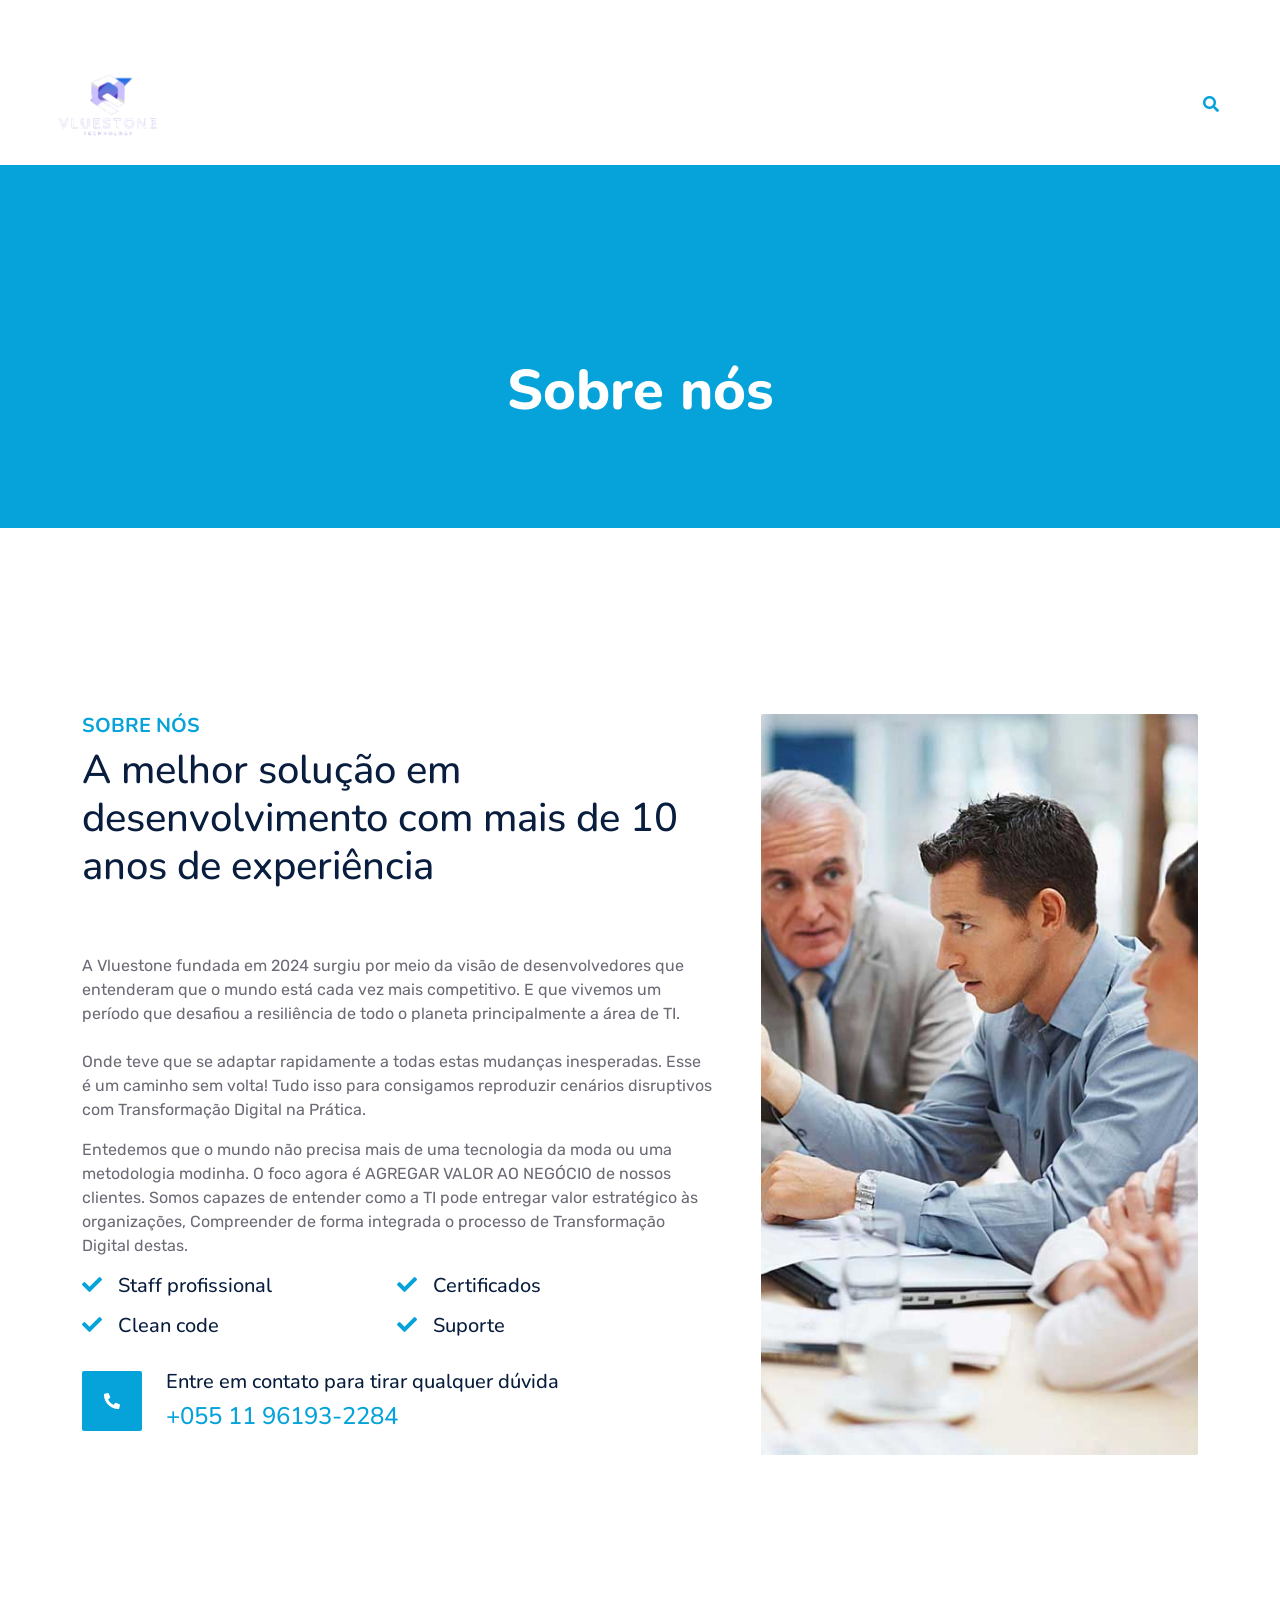
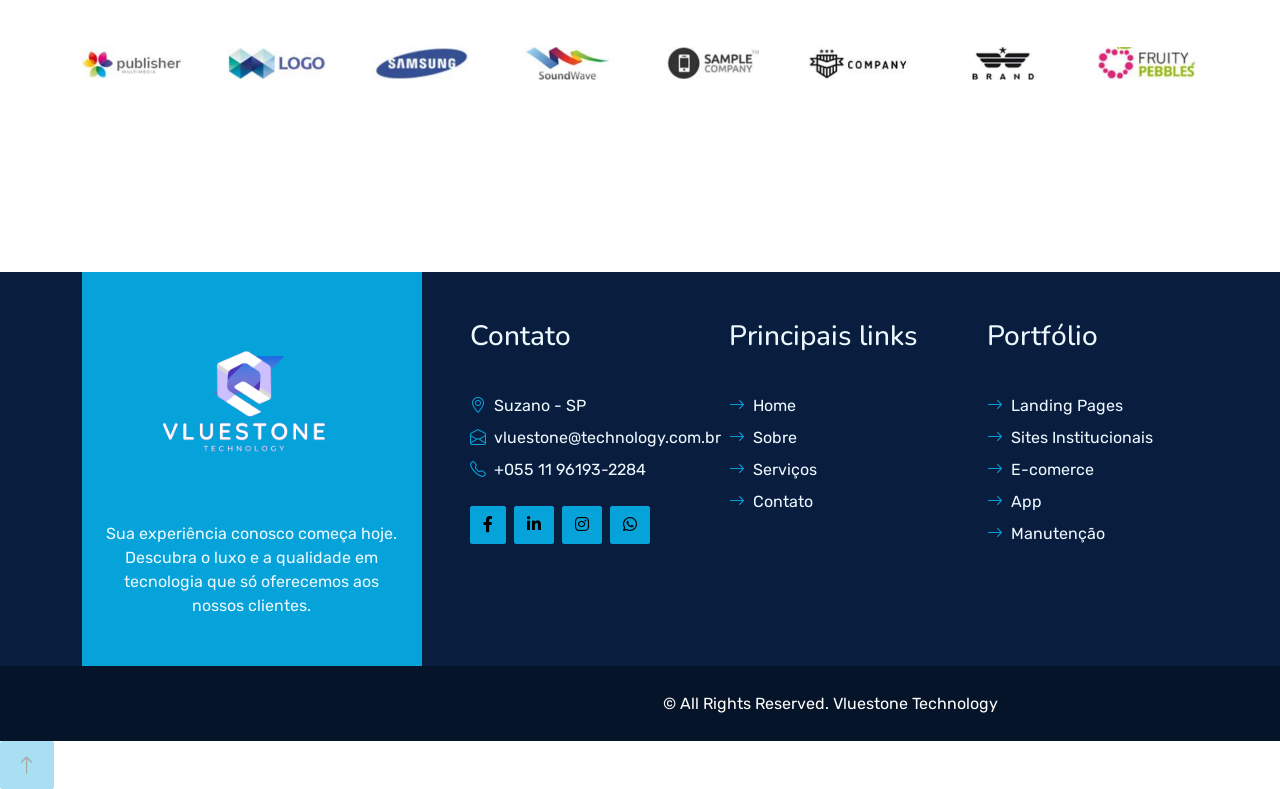
==== about.html @ 05e2fa53 "Adicionando wpp icon nas outras paginas e no header" ====
<!DOCTYPE html>
<html lang="pt-br">

<head>
    <!-- Pagina Sobre -->
    <meta charset="utf-8">
    <title>Vluestone</title>
    <meta content="width=device-width, initial-scale=1.0" name="viewport">
    

    <!-- Favicon -->
    <link href="img/Logo 3 Transparent.png" rel="icon">

    <!-- Google Web Fonts -->
    <link rel="preconnect" href="https://fonts.googleapis.com">
    <link rel="preconnect" href="https://fonts.gstatic.com" crossorigin>
    <link href="https://fonts.googleapis.com/css2?family=Nunito:wght@400;600;700;800&family=Rubik:wght@400;500;600;700&display=swap" rel="stylesheet">

    <!-- Icon Font Stylesheet -->
    <link href="https://cdnjs.cloudflare.com/ajax/libs/font-awesome/5.10.0/css/all.min.css" rel="stylesheet">
    <link href="https://cdn.jsdelivr.net/npm/bootstrap-icons@1.4.1/font/bootstrap-icons.css" rel="stylesheet">

    <!-- Libraries Stylesheet -->
    <link href="lib/owlcarousel/assets/owl.carousel.min.css" rel="stylesheet">
    <link href="lib/animate/animate.min.css" rel="stylesheet">

    <!-- Customized Bootstrap Stylesheet -->
    <link href="css/bootstrap.min.css" rel="stylesheet">

    <!-- Stylesheet -->
    <link href="css/style.css" rel="stylesheet">
</head>

<body>
    <!-- Spinner Start -->
    <div id="spinner" class="show bg-white position-fixed translate-middle w-100 vh-100 top-50 start-50 d-flex align-items-center justify-content-center">
        <div class="spinner"></div>
    </div>
    <!-- Spinner End -->


<!-- Topbar Start -->
  <div class="container-fluid bg-dark px-5 d-none d-lg-block">
    <div class="row gx-0">
        <div class="col-lg-8 text-center text-lg-start mb-2 mb-lg-0">
            <div class="d-inline-flex align-items-center" style="height: 45px;">
                <small class="me-3 text-light"><i class="fa fa-map-marker-alt me-2"></i> Suzano - SP</small>
                <small class="me-3 text-light"><i class="fa fa-phone-alt me-2"></i>+055 11 96193-2284</small>
                <small class="text-light"><i class="fa fa-envelope-open me-2"></i>vluestone@technology.com.br</small>
            </div>
        </div>
        <div class="col-lg-4 text-center text-lg-end">
            <div class="d-inline-flex align-items-center" style="height: 45px;">
                
                <a class="btn btn-sm btn-outline-light btn-sm-square rounded-circle me-2" href="https://www.facebook.com/profile.php?id=61569495358644&mibextid=ZbWKwL"><i class="fab fa-facebook-f fw-normal"></i></a>
                <a class="btn btn-sm btn-outline-light btn-sm-square rounded-circle me-2" href="https://www.linkedin.com/company/vluestone/"><i class="fab fa-linkedin-in fw-normal"></i></a>
                <a class="btn btn-sm btn-outline-light btn-sm-square rounded-circle me-2" href="https://www.instagram.com/vluestonetech/"><i class="fab fa-instagram fw-normal"></i></a>
                <a class="btn btn-sm btn-outline-light btn-sm-square rounded-circle me-2" href="https://wa.link/5dph3r"><i class="fab fa-whatsapp"></i></i></a>                 
                <a class="btn btn-sm btn-outline-light btn-sm-square rounded-circle" href="https://www.youtube.com/@VlueStone"><i class="fab fa-youtube fw-normal"></i></a>
            </div>
        </div>
    </div>
</div>
<!-- Topbar End -->


    <!-- Navbar Start -->
    <div class="container-fluid position-relative p-0">
        <nav class="navbar navbar-expand-lg navbar-dark px-5 py-3 py-lg-0">
            <a href="index.html" class="navbar-brand p-0">
                <img src="img/Logo 1 Transparent.png" width="120" alt="" />
            </a>
            <button class="navbar-toggler" type="button" data-bs-toggle="collapse" data-bs-target="#navbarCollapse">
                <span class="fa fa-bars"></span>
            </button>
            <div class="collapse navbar-collapse" id="navbarCollapse">
                <div class="navbar-nav ms-auto py-0">
                    <a href="index.html" class="nav-item nav-link active">Home</a>
                    <a href="about.html" class="nav-item nav-link">Sobre</a>
                    <a href="service.html" class="nav-item nav-link">Serviços</a>
                    <div class="nav-item dropdown">
                        <!--<a href="#" class="nav-link dropdown-toggle" data-bs-toggle="dropdown">Blog</a>
                        <div class="dropdown-menu m-0">
                            <a href="blog.html" class="dropdown-item">Blog</a>
                            <a href="detail.html" class="dropdown-item">Canais</a>
                        </div>-->
                    </div>
                    <div class="nav-item dropdown">
                        <a href="#" class="nav-link dropdown-toggle" data-bs-toggle="dropdown">Portfólios</a>
                        <div class="dropdown-menu m-0">
                            <a href="Landingpages.html" class="dropdown-item">Landing pages</a>
                            <a href="Sitesinstitucionais.html" class="dropdown-item">Sites institucionais</a>
                            <a href="Ecommerce.html" class="dropdown-item">E-commerce</a>
                            <a href="App.html" class="dropdown-item">App</a>
                            <a href="Manutencao.html" class="dropdown-item">Manutenção</a>
                        </div>
                    </div>
                    <a href="contact.html" class="nav-item nav-link">Contato</a>
                </div>
                <butaton type="button" class="btn text-primary ms-3" data-bs-toggle="modal" data-bs-target="#searchModal"><i class="fa fa-search"></i></butaton>
                
            </div>
        </nav>

        <div class="container-fluid bg-primary py-5 bg-header" style="margin-bottom: 90px;">
            <div class="row py-5">
                <div class="col-12 pt-lg-5 mt-lg-5 text-center">
                    <h1 class="display-4 text-white animated zoomIn">Sobre nós</h1>
                </div>
            </div>
        </div>
    </div>
    <!-- Navbar End -->


    <!-- Full Screen Search Start -->
    <div class="modal fade" id="searchModal" tabindex="-1">
        <div class="modal-dialog modal-fullscreen">
            <div class="modal-content" style="background: rgba(9, 30, 62, .7);">
                <div class="modal-header border-0">
                    <button type="button" class="btn bg-white btn-close" data-bs-dismiss="modal" aria-label="Close"></button>
                </div>
                <div class="modal-body d-flex align-items-center justify-content-center">
                    <div class="input-group" style="max-width: 600px;">
                        <input type="text" class="form-control bg-transparent border-primary p-3" placeholder="Type search keyword">
                        <button class="btn btn-primary px-4"><i class="bi bi-search"></i></button>
                    </div>
                </div>
            </div>
        </div>
    </div>
    <!-- Full Screen Search End -->


    <!-- About Start -->
    <div class="container-fluid py-5 wow fadeInUp" data-wow-delay="0.1s">
        <div class="container py-5">
            <div class="row g-5">
                <div class="col-lg-7">
                    <div class="section-title position-relative pb-3 mb-5">
                        <h5 class="fw-bold text-primary text-uppercase">Sobre Nós</h5>
                        <h1 class="mb-0">A melhor solução em desenvolvimento com mais de 10 anos de experiência</h1>
                    </div>
                    <p class="mb-4">A Vluestone fundada em 2024 surgiu por meio da visão de desenvolvedores que 
                        entenderam que o mundo está cada vez mais competitivo. E que vivemos um período que desafiou
                        a resiliência de todo o planeta principalmente a área de TI.</p> 
                        
                        <p>Onde teve que se adaptar rapidamente a todas estas mudanças inesperadas. Esse é um caminho sem volta!
                        Tudo isso para  consigamos reproduzir cenários disruptivos com Transformação Digital 
                        na Prática. </p>
                        
                        <p> Entedemos que o mundo não precisa mais de uma tecnologia da moda ou uma metodologia modinha.
                        O foco agora é AGREGAR VALOR AO NEGÓCIO de nossos clientes. Somos capazes de entender como
                        a TI pode entregar valor estratégico às organizações, Compreender de forma integrada o 
                        processo de Transformação Digital destas. </p>
                    <div class="row g-0 mb-3">
                        <div class="col-sm-6 wow zoomIn" data-wow-delay="0.2s">
                            <h5 class="mb-3"><i class="fa fa-check text-primary me-3"></i>Staff profissional</h5>
                            <h5 class="mb-3"><i class="fa fa-check text-primary me-3"></i>Clean code</h5>
                        </div>
                        <div class="col-sm-6 wow zoomIn" data-wow-delay="0.4s">
                            <h5 class="mb-3"><i class="fa fa-check text-primary me-3"></i>Certificados</h5>
                            <h5 class="mb-3"><i class="fa fa-check text-primary me-3"></i>Suporte</h5>
                        </div>
                    </div>
                    <div class="d-flex align-items-center mb-4 wow fadeIn" data-wow-delay="0.6s">
                        <div class="bg-primary d-flex align-items-center justify-content-center rounded" style="width: 60px; height: 60px;">
                            <i class="fa fa-phone-alt text-white"></i>
                        </div>
                        <div class="ps-4">
                            <h5 class="mb-2">Entre em contato para tirar qualquer dúvida</h5>
                            <h4 class="text-primary mb-0">+055 11 96193-2284</h4>
                        </div>
                    </div>

                    </div>
                <div class="col-lg-5" style="min-height: 500px;">
                    <div class="position-relative h-100">
                        <img class="position-absolute w-100 h-100 rounded wow zoomIn" data-wow-delay="0.9s" src="img/about.jpg" style="object-fit: cover;">
                    </div>
                </div>
            </div>
        </div>
    </div>
    <!-- About End -->


    <!-- Team 
    <div class="container-fluid py-5 wow fadeInUp" data-wow-delay="0.1s">
        <div class="container py-5">
            <div class="section-title text-center position-relative pb-3 mb-5 mx-auto" style="max-width: 600px;">
                <h5 class="fw-bold text-primary text-uppercase">Lideres</h5>
                <h1 class="mb-0">Profissionais prontos para ajudar seu negócio</h1>
            </div>
            <div class="row g-5">
                <div class="col-lg-4 wow slideInUp" data-wow-delay="0.3s">
                    <div class="team-item bg-light rounded overflow-hidden">
                        <div class="team-img position-relative overflow-hidden">
                            <img class="img-fluid w-100" src="img/team-1.jpg" alt="">
                            <div class="team-social">
                                <a class="btn btn-lg btn-primary btn-lg-square rounded" href=""><i class="fab fa-twitter fw-normal"></i></a>
                                <a class="btn btn-lg btn-primary btn-lg-square rounded" href=""><i class="fab fa-facebook-f fw-normal"></i></a>
                                <a class="btn btn-lg btn-primary btn-lg-square rounded" href=""><i class="fab fa-instagram fw-normal"></i></a>
                                <a class="btn btn-lg btn-primary btn-lg-square rounded" href=""><i class="fab fa-linkedin-in fw-normal"></i></a>
                            </div>
                        </div>
                        <div class="text-center py-4">
                            <h4 class="text-primary">Rafeal Gomes</h4>
                            <p class="text-uppercase m-0">Diretor de Desenvolvimento</p>
                        </div>
                    </div>
                </div>
                <div class="col-lg-4 wow slideInUp" data-wow-delay="0.6s">
                    <div class="team-item bg-light rounded overflow-hidden">
                        <div class="team-img position-relative overflow-hidden">
                            <img class="img-fluid w-100" src="img/Pf_Erik.jpg" alt="">
                            <div class="team-social">
                                <a class="btn btn-lg btn-primary btn-lg-square rounded" href=""><i class="fab fa-twitter fw-normal"></i></a>
                                <a class="btn btn-lg btn-primary btn-lg-square rounded" href=""><i class="fab fa-facebook-f fw-normal"></i></a>
                                <a class="btn btn-lg btn-primary btn-lg-square rounded" href=""><i class="fab fa-instagram fw-normal"></i></a>
                                <a class="btn btn-lg btn-primary btn-lg-square rounded" href="https://www.linkedin.com/in/erik-silva-7328421b1/"><i class="fab fa-linkedin-in fw-normal"></i></a>
                            </div>
                        </div>
                        <div class="text-center py-4">
                            <h4 class="text-primary">Erik Silva</h4>
                            <p class="text-uppercase m-0">CEO - Diretor Executivo </p>
                        </div>
                    </div>
                </div>
                <div class="col-lg-4 wow slideInUp" data-wow-delay="0.9s">
                    <div class="team-item bg-light rounded overflow-hidden">
                        <div class="team-img position-relative overflow-hidden">
                            <img class="img-fluid w-100" src="img/team-3.jpg" alt="">
                            <div class="team-social">
                                <a class="btn btn-lg btn-primary btn-lg-square rounded" href=""><i class="fab fa-twitter fw-normal"></i></a>
                                <a class="btn btn-lg btn-primary btn-lg-square rounded" href=""><i class="fab fa-facebook-f fw-normal"></i></a>
                                <a class="btn btn-lg btn-primary btn-lg-square rounded" href=""><i class="fab fa-instagram fw-normal"></i></a>
                                <a class="btn btn-lg btn-primary btn-lg-square rounded" href=""><i class="fab fa-linkedin-in fw-normal"></i></a>
                            </div>
                        </div>
                        <div class="text-center py-4">
                            <h4 class="text-primary">Everton Alves</h4>
                            <p class="text-uppercase m-0">Diretor Comercial</p>
                        </div>
                    </div>
                </div>
            </div>
        </div>
    </div>
     End -->


    <!-- Vendor Start -->
    <div class="container-fluid py-5 wow fadeInUp" data-wow-delay="0.1s">
        <div class="container py-5 mb-5">
            <div class="bg-white">
                <div class="owl-carousel vendor-carousel">
                    <img src="img/vendor-1.jpg" alt="">
                    <img src="img/vendor-2.jpg" alt="">
                    <img src="img/vendor-3.jpg" alt="">
                    <img src="img/vendor-4.jpg" alt="">
                    <img src="img/vendor-5.jpg" alt="">
                    <img src="img/vendor-6.jpg" alt="">
                    <img src="img/vendor-7.jpg" alt="">
                    <img src="img/vendor-8.jpg" alt="">
                    <img src="img/vendor-9.jpg" alt="">
                </div>
            </div>
        </div>
    </div>
    <!-- Vendor End -->
    
<!-- Footer Start -->
<div class="container-fluid bg-dark text-light mt-5 wow fadeInUp" data-wow-delay="0.1s">
    <div class="container">
        <div class="row gx-5">
            <div class="col-lg-4 col-md-6 footer-about">
                <div class="d-flex flex-column align-items-center justify-content-center text-center h-100 bg-primary p-4">
                    <a href="index.html" class="navbar-brand">
                        <img src="img/Logo 1 Transparent.png" width="200" alt="" />
                    </a>
                    <p class="mt-3 mb-4"> 
                        Sua experiência conosco começa hoje. Descubra o luxo e a qualidade em tecnologia que só 
                        oferecemos aos nossos clientes. 
                    </p>
                    <form action="">
                        <div class="input-group">
                            <!--<input type="text" class="form-control border-white p-3" placeholder="Your Email">
                            <button class="btn btn-dark">Sign Up</button> -->
                        </div>
                    </form>
                </div>
            </div>
            <div class="col-lg-8 col-md-6">
                <div class="row gx-5">
                    <div class="col-lg-4 col-md-12 pt-5 mb-5">
                        <div class="section-title section-title-sm position-relative pb-3 mb-4">
                            <h3 class="text-light mb-0">Contato</h3>
                        </div>
                        <div class="d-flex mb-2">
                            <i class="bi bi-geo-alt text-primary me-2"></i>
                            <p class="mb-0">Suzano - SP</p>
                        </div>
                        <div class="d-flex mb-2">
                            <i class="bi bi-envelope-open text-primary me-2"></i>
                            <p class="mb-0">vluestone@technology.com.br</p>
                        </div>
                        <div class="d-flex mb-2">
                            <i class="bi bi-telephone text-primary me-2"></i>
                            <p class="mb-0">+055 11 96193-2284</p>
                        </div>
                        <div class="d-flex mt-4">

                            <a class="btn btn-primary btn-square me-2" href="https://www.facebook.com/profile.php?id=61569495358644&mibextid=ZbWKwL"><i class="fab fa-facebook-f fw-normal"></i></a>
                            <a class="btn btn-primary btn-square me-2" href="https://www.linkedin.com/company/vluestone/"><i class="fab fa-linkedin-in fw-normal"></i></a>
                            <a class="btn btn-primary btn-square me-2" href="https://www.instagram.com/vluestonetech/"><i class="fab fa-instagram fw-normal"></i></a>
                            <a class="btn btn-primary btn-square" href="https://wa.link/5dph3r"><i class="fab fa-whatsapp"></i></i></a> 
                            </div>
                    </div>
                    <div class="col-lg-4 col-md-12 pt-0 pt-lg-5 mb-5">
                        <div class="section-title section-title-sm position-relative pb-3 mb-4">
                            <h3 class="text-light mb-0">Principais links</h3>
                        </div>
                        <div class="link-animated d-flex flex-column justify-content-start">
                            <a class="text-light mb-2" href="index.html"><i class="bi bi-arrow-right text-primary me-2"></i>Home</a>
                            <a class="text-light mb-2" href="about.html"><i class="bi bi-arrow-right text-primary me-2"></i>Sobre</a>
                            <a class="text-light mb-2" href="service.html"><i class="bi bi-arrow-right text-primary me-2"></i>Serviços</a>
                            <a class="text-light" href="contact.html"><i class="bi bi-arrow-right text-primary me-2"></i>Contato</a>
                        </div>
                    </div>
                    <div class="col-lg-4 col-md-12 pt-0 pt-lg-5 mb-5">
                        <div class="section-title section-title-sm position-relative pb-3 mb-4">
                            <h3 class="text-light mb-0">Portfólio</h3>
                        </div>
                        <div class="link-animated d-flex flex-column justify-content-start">
                            <a class="text-light mb-2" href="Landingpages.html"><i class="bi bi-arrow-right text-primary me-2"></i>Landing Pages</a>
                            <a class="text-light mb-2" href="Sitesinstitucionais.html"><i class="bi bi-arrow-right text-primary me-2"></i>Sites Institucionais</a>
                            <a class="text-light mb-2" href="Ecommerce.html"><i class="bi bi-arrow-right text-primary me-2"></i>E-comerce</a>
                            <a class="text-light mb-2" href="App.html"><i class="bi bi-arrow-right text-primary me-2"></i>App</a>
                            <a class="text-light mb-2" href="Manutencao.html"><i class="bi bi-arrow-right text-primary me-2"></i>Manutenção</a>
                        </div>
                    </div>
                </div>
            </div>
        </div>
    </div>
</div>
<div class="container-fluid text-white" style="background: #061429;">
    <div class="container text-center">
        <div class="row justify-content-end">
            <div class="col-lg-8 col-md-6">
                <div class="d-flex align-items-center justify-content-center" style="height: 75px;">
                    <p class="mb-0">&copy; <a class="text-white border-bottom" href="#"></a>All Rights 
                        Reserved. 
                    
                    Vluestone Technology <a class="text-white border-bottom" href="https://htmlcodex.com">
                    </a></p>
                </div>
            </div>
        </div>
    </div>
</div>
<!-- Footer End -->



    <!-- Back to Top -->
    <a href="#" class="btn btn-lg btn-primary btn-lg-square rounded back-to-top"><i class="bi bi-arrow-up"></i></a>


    <!-- JavaScript Libraries -->
    <script src="https://code.jquery.com/jquery-3.4.1.min.js"></script>
    <script src="https://cdn.jsdelivr.net/npm/bootstrap@5.0.0/dist/js/bootstrap.bundle.min.js"></script>
    <script src="lib/wow/wow.min.js"></script>
    <script src="lib/easing/easing.min.js"></script>
    <script src="lib/waypoints/waypoints.min.js"></script>
    <script src="lib/counterup/counterup.min.js"></script>
    <script src="lib/owlcarousel/owl.carousel.min.js"></script>

    <!-- Javascript -->
    <script src="js/main.js"></script>
</body>

</html>
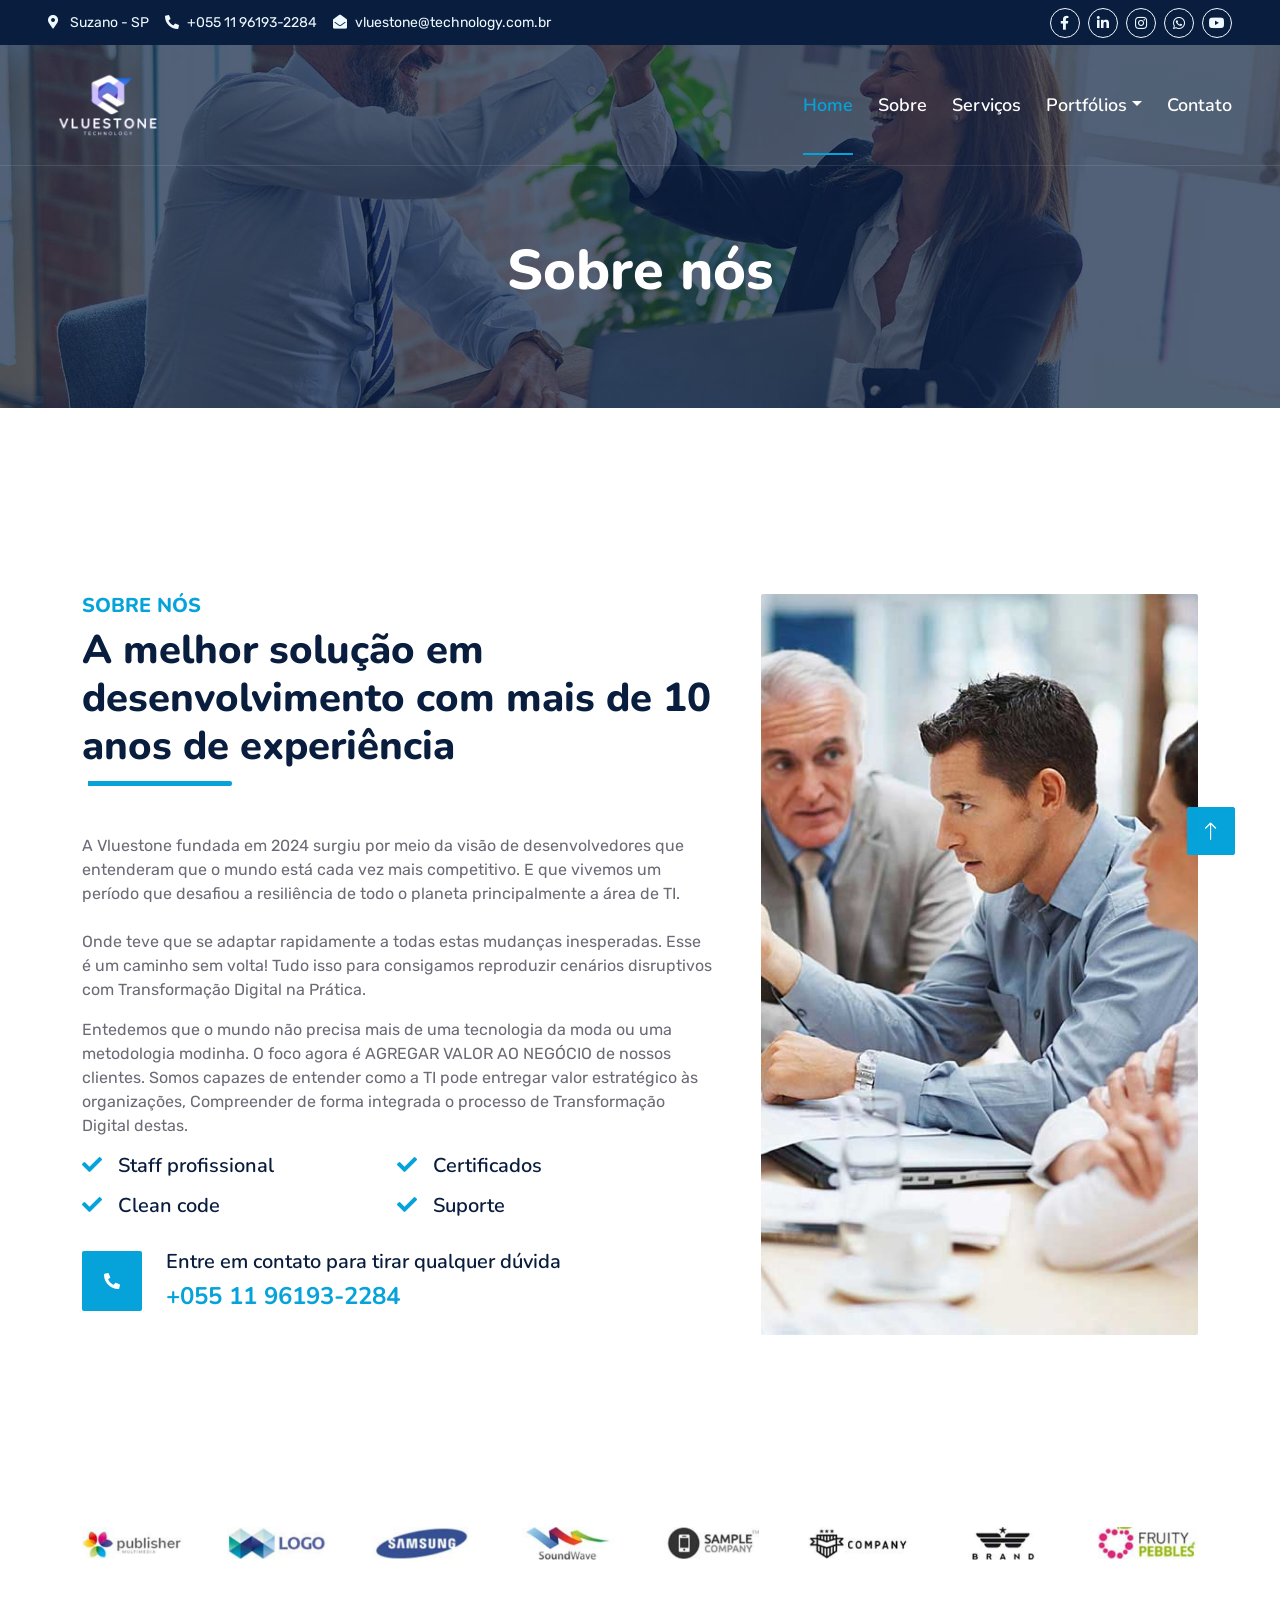
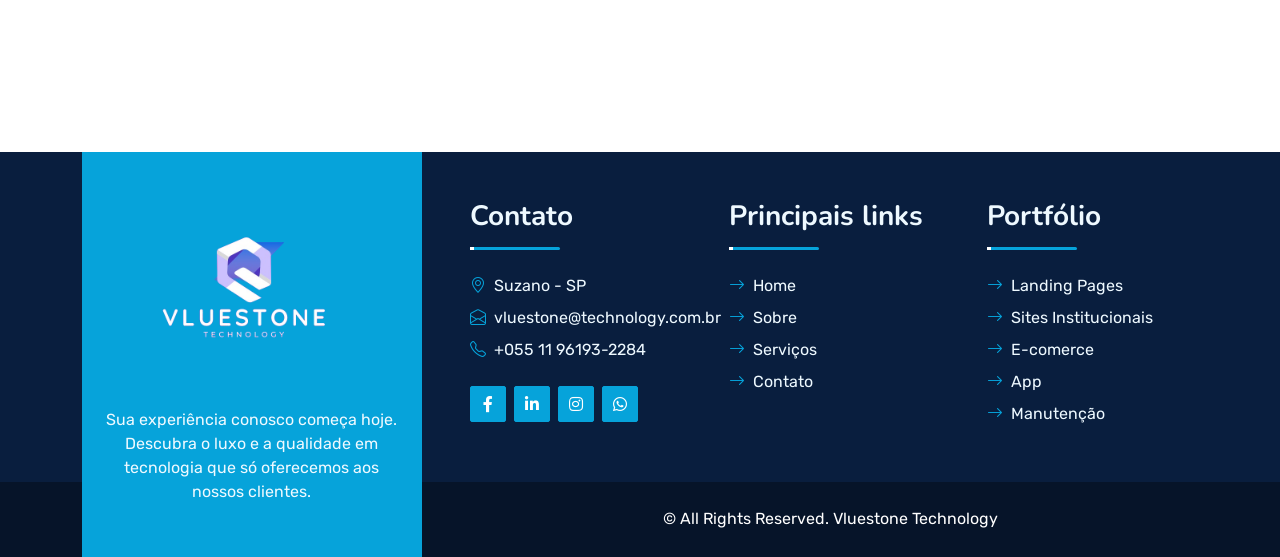
==== commit 9eef4e38: "Finish edit pages" ====
--- a/about.html
+++ b/about.html
@@ -97,7 +97,7 @@
                     </div>
                     <a href="contact.html" class="nav-item nav-link">Contato</a>
                 </div>
-                <butaton type="button" class="btn text-primary ms-3" data-bs-toggle="modal" data-bs-target="#searchModal"><i class="fa fa-search"></i></butaton>
+                
                 
             </div>
         </nav>
--- a/css/style.css
+++ b/css/style.css
@@ -0,0 +1,522 @@
+/********** Template CSS **********/
+:root {
+    --primary: #06A3DA;
+    --secondary: #34AD54;
+    --light: #EEF9FF;
+    --dark: #091E3E;
+}
+
+
+/*** Spinner ***/
+.spinner {
+    width: 40px;
+    height: 40px;
+    background: var(--primary);
+    margin: 100px auto;
+    -webkit-animation: sk-rotateplane 1.2s infinite ease-in-out;
+    animation: sk-rotateplane 1.2s infinite ease-in-out;
+}
+
+@-webkit-keyframes sk-rotateplane {
+    0% {
+        -webkit-transform: perspective(120px)
+    }
+    50% {
+        -webkit-transform: perspective(120px) rotateY(180deg)
+    }
+    100% {
+        -webkit-transform: perspective(120px) rotateY(180deg) rotateX(180deg)
+    }
+}
+
+@keyframes sk-rotateplane {
+    0% {
+        transform: perspective(120px) rotateX(0deg) rotateY(0deg);
+        -webkit-transform: perspective(120px) rotateX(0deg) rotateY(0deg)
+    }
+    50% {
+        transform: perspective(120px) rotateX(-180.1deg) rotateY(0deg);
+        -webkit-transform: perspective(120px) rotateX(-180.1deg) rotateY(0deg)
+    }
+    100% {
+        transform: perspective(120px) rotateX(-180deg) rotateY(-179.9deg);
+        -webkit-transform: perspective(120px) rotateX(-180deg) rotateY(-179.9deg);
+    }
+}
+
+#spinner {
+    opacity: 0;
+    visibility: hidden;
+    transition: opacity .5s ease-out, visibility 0s linear .5s;
+    z-index: 99999;
+}
+
+#spinner.show {
+    transition: opacity .5s ease-out, visibility 0s linear 0s;
+    visibility: visible;
+    opacity: 1;
+}
+
+
+/*** Heading ***/
+h1,
+h2,
+.fw-bold {
+    font-weight: 800 !important;
+}
+
+h3,
+h4,
+.fw-semi-bold {
+    font-weight: 700 !important;
+}
+
+h5,
+h6,
+.fw-medium {
+    font-weight: 600 !important;
+}
+
+
+/*** Button ***/
+.btn {
+    font-family: 'Nunito', sans-serif;
+    font-weight: 600;
+    transition: .5s;
+}
+
+.btn-primary,
+.btn-secondary {
+    color: #FFFFFF;
+    box-shadow: inset 0 0 0 50px transparent;
+}
+
+.btn-primary:hover {
+    box-shadow: inset 0 0 0 0 var(--primary);
+}
+
+.btn-secondary:hover {
+    box-shadow: inset 0 0 0 0 var(--secondary);
+}
+
+.btn-square {
+    width: 36px;
+    height: 36px;
+}
+
+.btn-sm-square {
+    width: 30px;
+    height: 30px;
+}
+
+.btn-lg-square {
+    width: 48px;
+    height: 48px;
+}
+
+.btn-square,
+.btn-sm-square,
+.btn-lg-square {
+    padding-left: 0;
+    padding-right: 0;
+    text-align: center;
+}
+
+
+/*** Navbar ***/
+.navbar-dark .navbar-nav .nav-link {
+    font-family: 'Nunito', sans-serif;
+    position: relative;
+    margin-left: 25px;
+    padding: 35px 0;
+    color: #FFFFFF;
+    font-size: 18px;
+    font-weight: 600;
+    outline: none;
+    transition: .5s;
+}
+
+.sticky-top.navbar-dark .navbar-nav .nav-link {
+    padding: 20px 0;
+    color: var(--dark);
+}
+
+.navbar-dark .navbar-nav .nav-link:hover,
+.navbar-dark .navbar-nav .nav-link.active {
+    color: var(--primary);
+}
+
+.navbar-dark .navbar-brand h1 {
+    color: #FFFFFF;
+}
+
+.navbar-dark .navbar-toggler {
+    color: var(--primary) !important;
+    border-color: var(--primary) !important;
+}
+
+@media (max-width: 991.98px) {
+    .sticky-top.navbar-dark {
+        position: relative;
+        background: #FFFFFF;
+    }
+
+    .navbar-dark .navbar-nav .nav-link,
+    .navbar-dark .navbar-nav .nav-link.show,
+    .sticky-top.navbar-dark .navbar-nav .nav-link {
+        padding: 10px 0;
+        color: var(--dark);
+    }
+
+    .navbar-dark .navbar-brand h1 {
+        color: var(--primary);
+    }
+}
+
+@media (min-width: 992px) {
+    .navbar-dark {
+        position: absolute;
+        width: 100%;
+        top: 0;
+        left: 0;
+        border-bottom: 1px solid rgba(256, 256, 256, .1);
+        z-index: 999;
+    }
+    
+    .sticky-top.navbar-dark {
+        position: fixed;
+        background: #FFFFFF;
+    }
+
+    .navbar-dark .navbar-nav .nav-link::before {
+        position: absolute;
+        content: "";
+        width: 0;
+        height: 2px;
+        bottom: -1px;
+        left: 50%;
+        background: var(--primary);
+        transition: .5s;
+    }
+
+    .navbar-dark .navbar-nav .nav-link:hover::before,
+    .navbar-dark .navbar-nav .nav-link.active::before {
+        width: 100%;
+        left: 0;
+    }
+
+    .navbar-dark .navbar-nav .nav-link.nav-contact::before {
+        display: none;
+    }
+
+    .sticky-top.navbar-dark .navbar-brand h1 {
+        color: var(--primary);
+    }
+}
+
+
+/*** Carousel ***/
+.carousel-caption {
+    top: 0;
+    left: 0;
+    right: 0;
+    bottom: 0;
+    background: rgba(9, 30, 62, .7);
+    z-index: 1;
+}
+
+@media (max-width: 576px) {
+    .carousel-caption h5 {
+        font-size: 14px;
+        font-weight: 500 !important;
+    }
+
+    .carousel-caption h1 {
+        font-size: 30px;
+        font-weight: 600 !important;
+    }
+}
+
+.carousel-control-prev,
+.carousel-control-next {
+    width: 10%;
+}
+
+.carousel-control-prev-icon,
+.carousel-control-next-icon {
+    width: 3rem;
+    height: 3rem;
+}
+
+
+/*** Section Title ***/
+.section-title::before {
+    position: absolute;
+    content: "";
+    width: 150px;
+    height: 5px;
+    left: 0;
+    bottom: 0;
+    background: var(--primary);
+    border-radius: 2px;
+}
+
+.section-title.text-center::before {
+    left: 50%;
+    margin-left: -75px;
+}
+
+.section-title.section-title-sm::before {
+    width: 90px;
+    height: 3px;
+}
+
+.section-title::after {
+    position: absolute;
+    content: "";
+    width: 6px;
+    height: 5px;
+    bottom: 0px;
+    background: #FFFFFF;
+    -webkit-animation: section-title-run 5s infinite linear;
+    animation: section-title-run 5s infinite linear;
+}
+
+.section-title.section-title-sm::after {
+    width: 4px;
+    height: 3px;
+}
+
+.section-title.text-center::after {
+    -webkit-animation: section-title-run-center 5s infinite linear;
+    animation: section-title-run-center 5s infinite linear;
+}
+
+.section-title.section-title-sm::after {
+    -webkit-animation: section-title-run-sm 5s infinite linear;
+    animation: section-title-run-sm 5s infinite linear;
+}
+
+@-webkit-keyframes section-title-run {
+    0% {left: 0; } 50% { left : 145px; } 100% { left: 0; }
+}
+
+@-webkit-keyframes section-title-run-center {
+    0% { left: 50%; margin-left: -75px; } 50% { left : 50%; margin-left: 45px; } 100% { left: 50%; margin-left: -75px; }
+}
+
+@-webkit-keyframes section-title-run-sm {
+    0% {left: 0; } 50% { left : 85px; } 100% { left: 0; }
+}
+
+
+/*** Service ***/
+.service-item {
+    position: relative;
+    height: 300px;
+    padding: 0 30px;
+    transition: .5s;
+}
+
+.service-item .service-icon {
+    margin-bottom: 30px;
+    width: 60px;
+    height: 60px;
+    display: flex;
+    align-items: center;
+    justify-content: center;
+    background: var(--primary);
+    border-radius: 2px;
+    transform: rotate(-45deg);
+}
+
+.service-item .service-icon i {
+    transform: rotate(45deg);
+}
+
+.service-item a.btn {
+    position: absolute;
+    width: 60px;
+    bottom: -48px;
+    left: 50%;
+    margin-left: -30px;
+    opacity: 0;
+}
+
+.service-item:hover a.btn {
+    bottom: -24px;
+    opacity: 1;
+}
+
+
+/*** Testimonial ***/
+.testimonial-carousel .owl-dots {
+    margin-top: 15px;
+    display: flex;
+    align-items: flex-end;
+    justify-content: center;
+}
+
+.testimonial-carousel .owl-dot {
+    position: relative;
+    display: inline-block;
+    margin: 0 5px;
+    width: 15px;
+    height: 15px;
+    background: #DDDDDD;
+    border-radius: 2px;
+    transition: .5s;
+}
+
+.testimonial-carousel .owl-dot.active {
+    width: 30px;
+    background: var(--primary);
+}
+
+.testimonial-carousel .owl-item.center {
+    position: relative;
+    z-index: 1;
+}
+
+.testimonial-carousel .owl-item .testimonial-item {
+    transition: .5s;
+}
+
+.testimonial-carousel .owl-item.center .testimonial-item {
+    background: #FFFFFF !important;
+    box-shadow: 0 0 30px #DDDDDD;
+}
+
+
+/*** Team ***/
+.team-item {
+    transition: .5s;
+}
+
+.team-social {
+    position: absolute;
+    width: 100%;
+    height: 100%;
+    top: 0;
+    left: 0;
+    display: flex;
+    align-items: center;
+    justify-content: center;
+    transition: .5s;
+}
+
+.team-social a.btn {
+    position: relative;
+    margin: 0 3px;
+    margin-top: 100px;
+    opacity: 0;
+}
+
+.team-item:hover {
+    box-shadow: 0 0 30px #DDDDDD;
+}
+
+.team-item:hover .team-social {
+    background: rgba(9, 30, 62, .7);
+}
+
+.team-item:hover .team-social a.btn:first-child {
+    opacity: 1;
+    margin-top: 0;
+    transition: .3s 0s;
+}
+
+.team-item:hover .team-social a.btn:nth-child(2) {
+    opacity: 1;
+    margin-top: 0;
+    transition: .3s .05s;
+}
+
+.team-item:hover .team-social a.btn:nth-child(3) {
+    opacity: 1;
+    margin-top: 0;
+    transition: .3s .1s;
+}
+
+.team-item:hover .team-social a.btn:nth-child(4) {
+    opacity: 1;
+    margin-top: 0;
+    transition: .3s .15s;
+}
+
+.team-item .team-img img,
+.blog-item .blog-img img  {
+    transition: .5s;
+}
+
+.team-item:hover .team-img img,
+.blog-item:hover .blog-img img {
+    transform: scale(1.15);
+}
+
+
+/*** Miscellaneous ***/
+@media (min-width: 991.98px) {
+    .facts {
+        position: relative;
+        margin-top: -75px;
+        z-index: 1;
+    }
+}
+
+.back-to-top {
+    position: fixed;
+    display: none;
+    right: 45px;
+    bottom: 45px;
+    z-index: 99;
+}
+
+.bg-header {
+    background: linear-gradient(rgba(9, 30, 62, .7), rgba(9, 30, 62, .7)), url(../img/carousel-1.jpg) center center no-repeat;
+    background-size: cover;
+}
+
+.link-animated a {
+    transition: .5s;
+}
+
+.link-animated a:hover {
+    padding-left: 10px;
+}
+
+@media (min-width: 767.98px) {
+    .footer-about {
+        margin-bottom: -75px;
+    }
+}
+
+/** whatsapp **/
+
+.icon{
+    position: fixed;
+    bottom: 100px;
+    right: 30px;
+    font-size: 30px;
+    background-color: #01e675;
+    color: #fff;
+    border-radius: 50%;
+    padding: 5px;
+    width: 50px;
+    height: 50px;
+    text-align: center;
+    text-decoration: none;
+    z-index: 100;
+    box-shadow: 2px 2px 2px #c0bdbd ;
+}
+
+.icon:hover{
+    background-color: #fff;
+    color: #029e3b;
+    font-weight: 900;
+    box-shadow: 2px 2px 20px #5fe690;
+}
+
+
+
+/** whatsapp **/
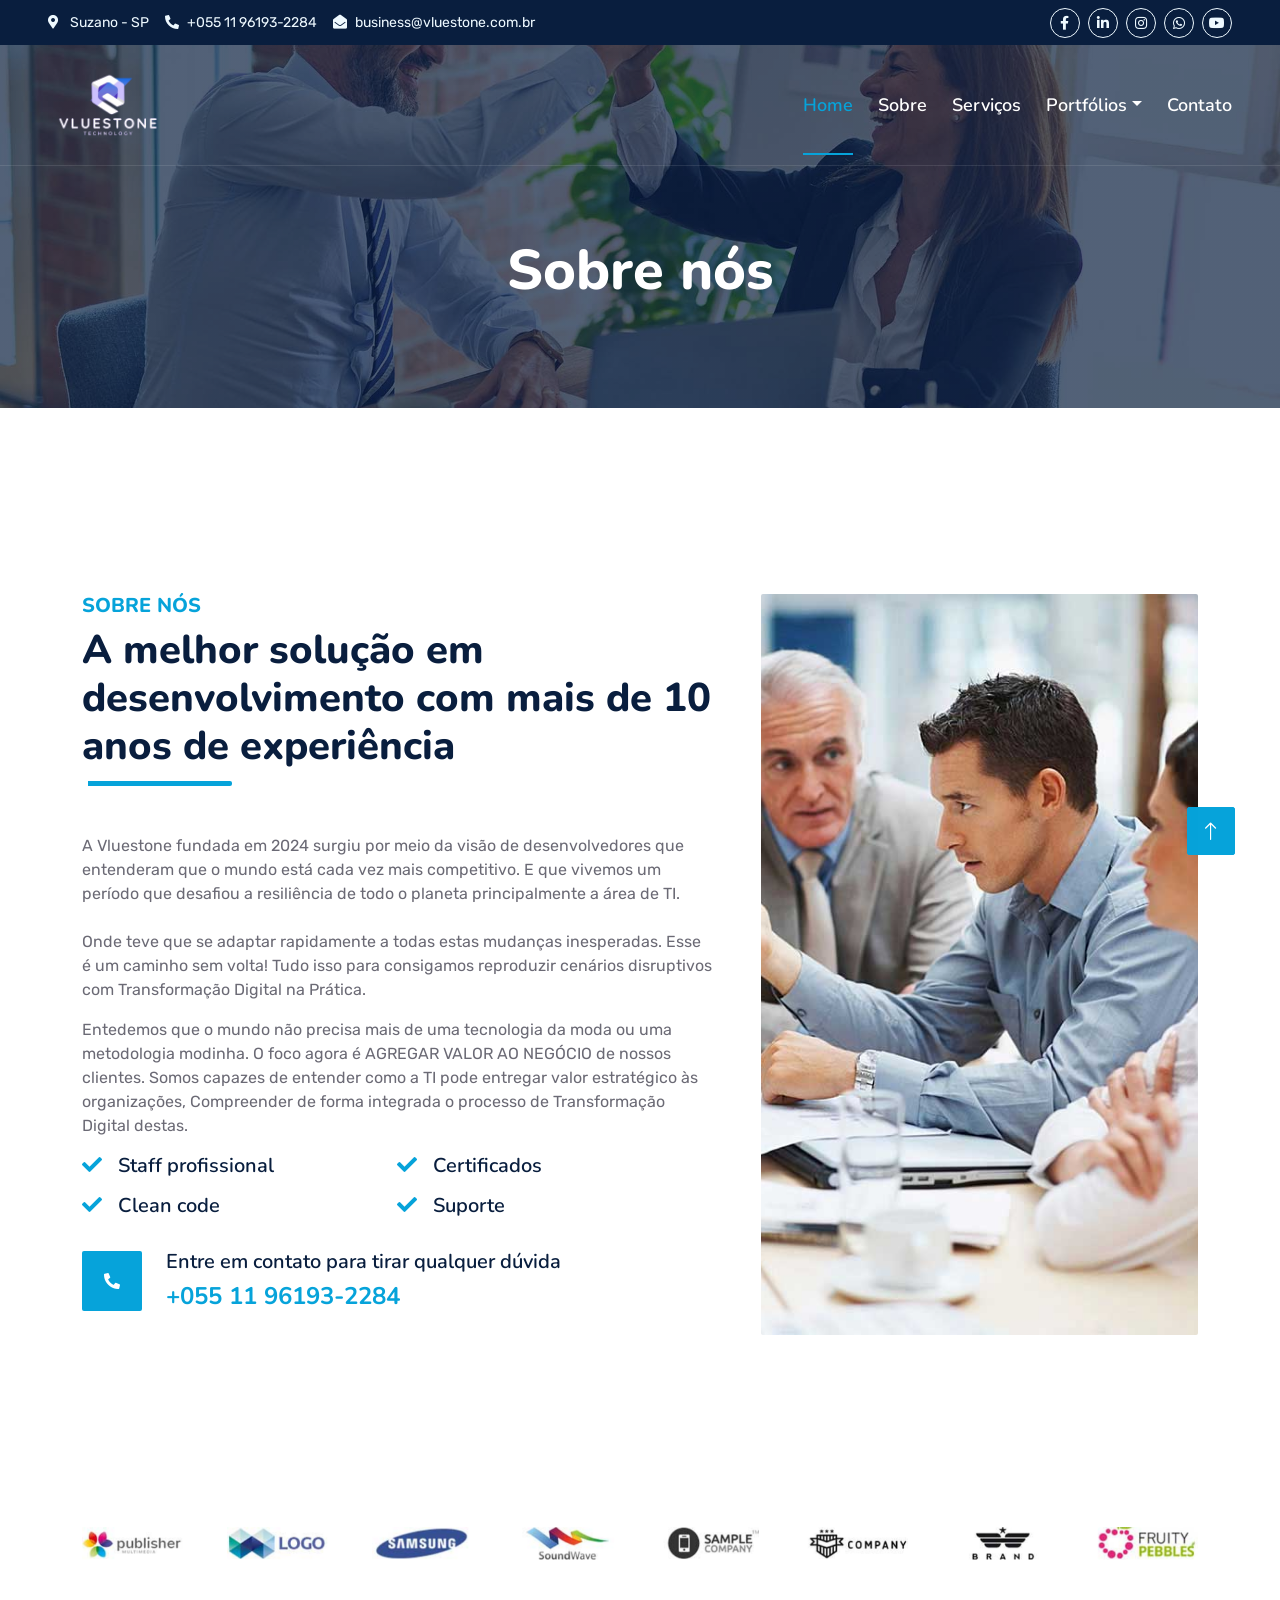
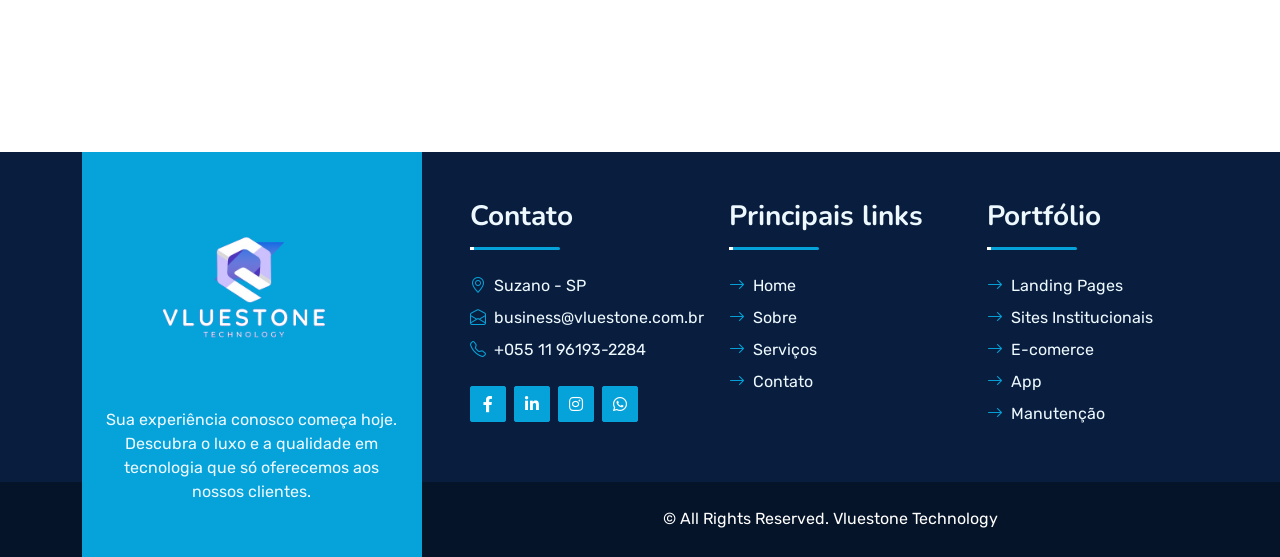
==== commit 08c2880f: "Final detail work" ====
--- a/about.html
+++ b/about.html
@@ -46,7 +46,7 @@
             <div class="d-inline-flex align-items-center" style="height: 45px;">
                 <small class="me-3 text-light"><i class="fa fa-map-marker-alt me-2"></i> Suzano - SP</small>
                 <small class="me-3 text-light"><i class="fa fa-phone-alt me-2"></i>+055 11 96193-2284</small>
-                <small class="text-light"><i class="fa fa-envelope-open me-2"></i>vluestone@technology.com.br</small>
+                <small class="text-light"><i class="fa fa-envelope-open me-2"></i>business@vluestone.com.br</small>
             </div>
         </div>
         <div class="col-lg-4 text-center text-lg-end">
@@ -303,7 +303,7 @@
                         </div>
                         <div class="d-flex mb-2">
                             <i class="bi bi-envelope-open text-primary me-2"></i>
-                            <p class="mb-0">vluestone@technology.com.br</p>
+                            <p class="mb-0">business@vluestone.com.br</p>
                         </div>
                         <div class="d-flex mb-2">
                             <i class="bi bi-telephone text-primary me-2"></i>
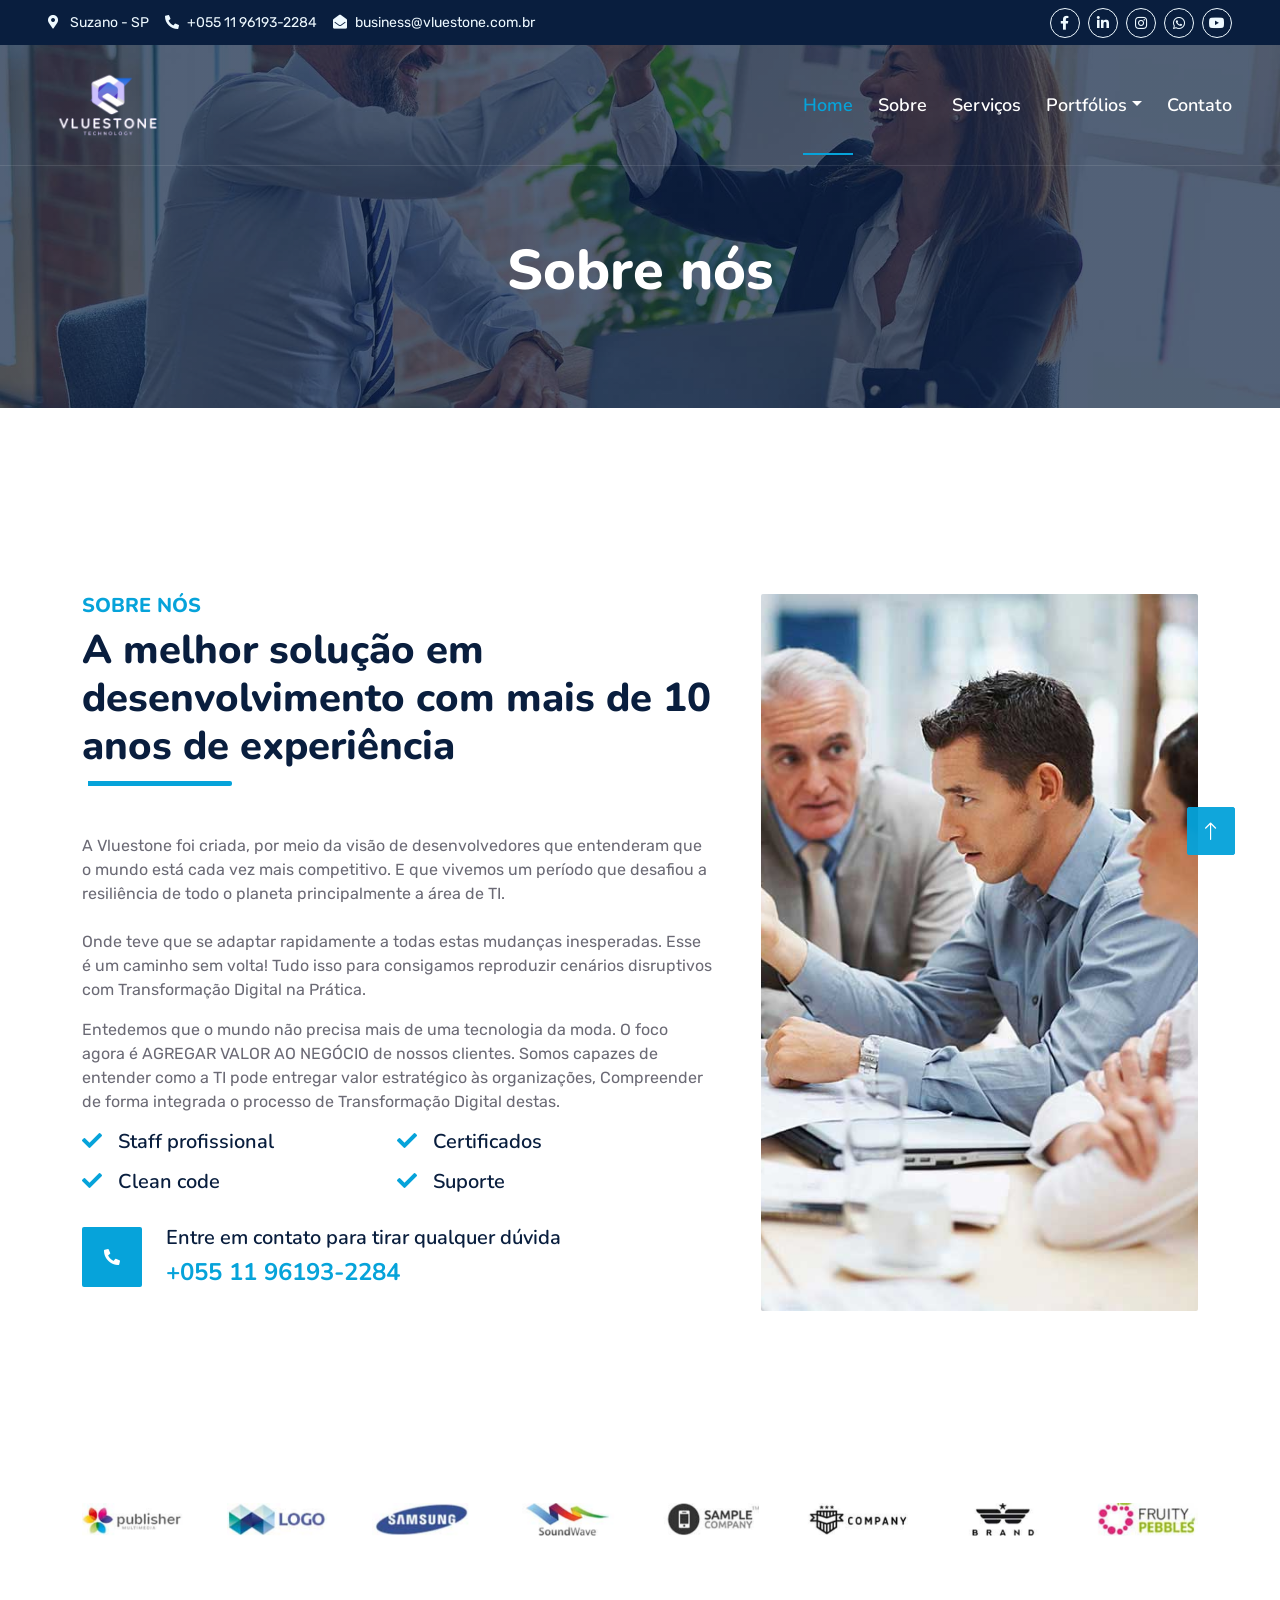
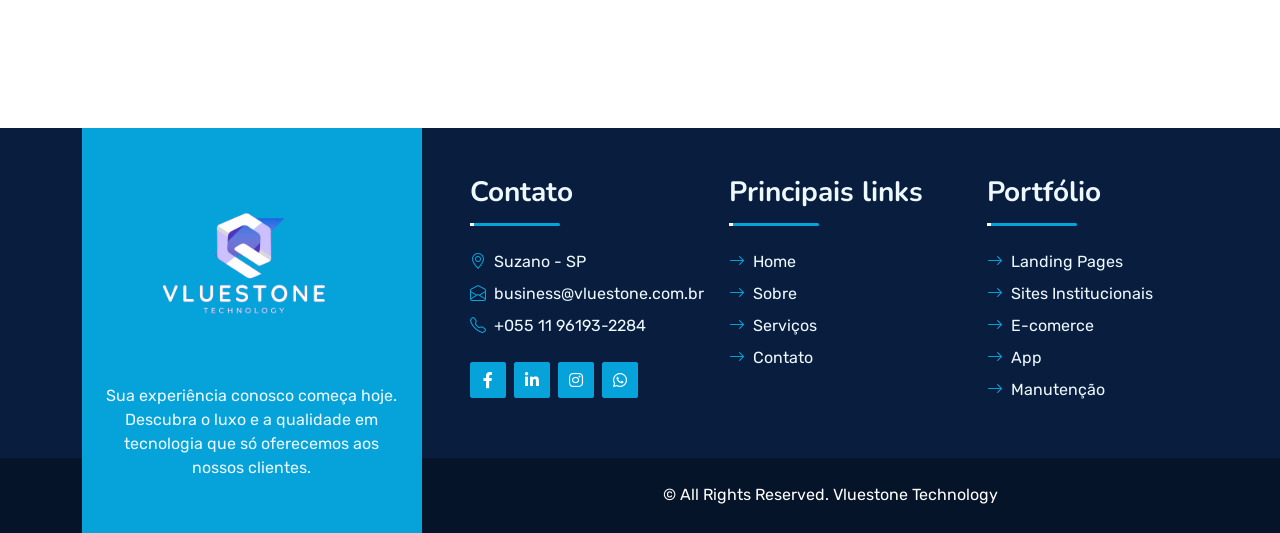
==== commit b7bd03c8: "correction" ====
--- a/about.html
+++ b/about.html
@@ -141,7 +141,7 @@
                         <h5 class="fw-bold text-primary text-uppercase">Sobre Nós</h5>
                         <h1 class="mb-0">A melhor solução em desenvolvimento com mais de 10 anos de experiência</h1>
                     </div>
-                    <p class="mb-4">A Vluestone fundada em 2024 surgiu por meio da visão de desenvolvedores que 
+                    <p class="mb-4">A Vluestone foi criada, por meio da visão de desenvolvedores que 
                         entenderam que o mundo está cada vez mais competitivo. E que vivemos um período que desafiou
                         a resiliência de todo o planeta principalmente a área de TI.</p> 
                         
@@ -149,7 +149,7 @@
                         Tudo isso para  consigamos reproduzir cenários disruptivos com Transformação Digital 
                         na Prática. </p>
                         
-                        <p> Entedemos que o mundo não precisa mais de uma tecnologia da moda ou uma metodologia modinha.
+                        <p> Entedemos que o mundo não precisa mais de uma tecnologia da moda.
                         O foco agora é AGREGAR VALOR AO NEGÓCIO de nossos clientes. Somos capazes de entender como
                         a TI pode entregar valor estratégico às organizações, Compreender de forma integrada o 
                         processo de Transformação Digital destas. </p>
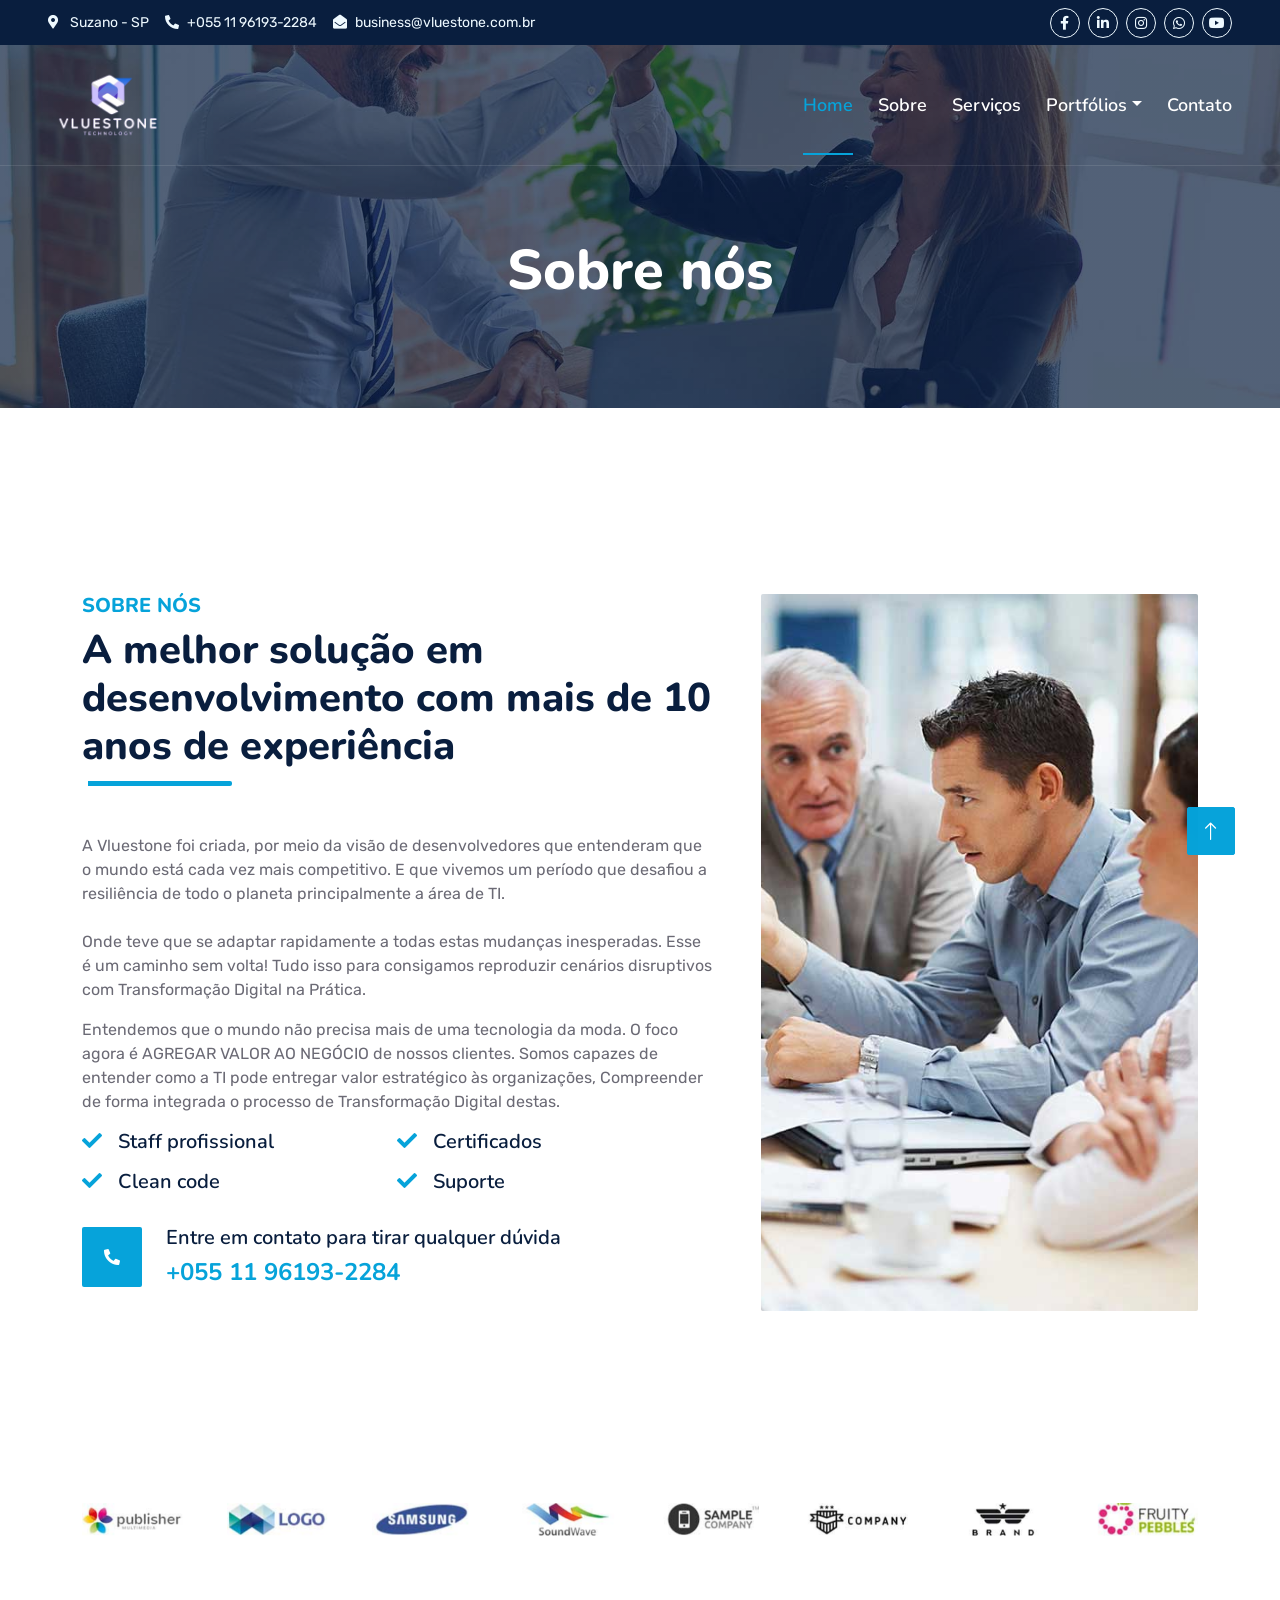
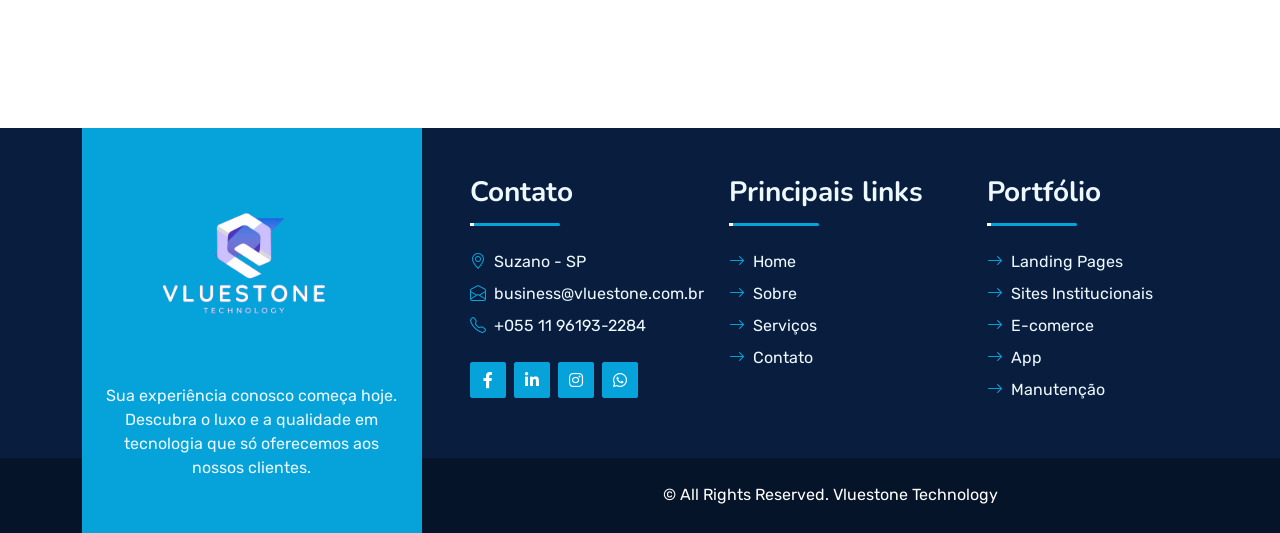
==== commit a832a732: "Start" ====
--- a/about.html
+++ b/about.html
@@ -149,7 +149,7 @@
                         Tudo isso para  consigamos reproduzir cenários disruptivos com Transformação Digital 
                         na Prática. </p>
                         
-                        <p> Entedemos que o mundo não precisa mais de uma tecnologia da moda.
+                        <p> Entendemos que o mundo não precisa mais de uma tecnologia da moda.
                         O foco agora é AGREGAR VALOR AO NEGÓCIO de nossos clientes. Somos capazes de entender como
                         a TI pode entregar valor estratégico às organizações, Compreender de forma integrada o 
                         processo de Transformação Digital destas. </p>
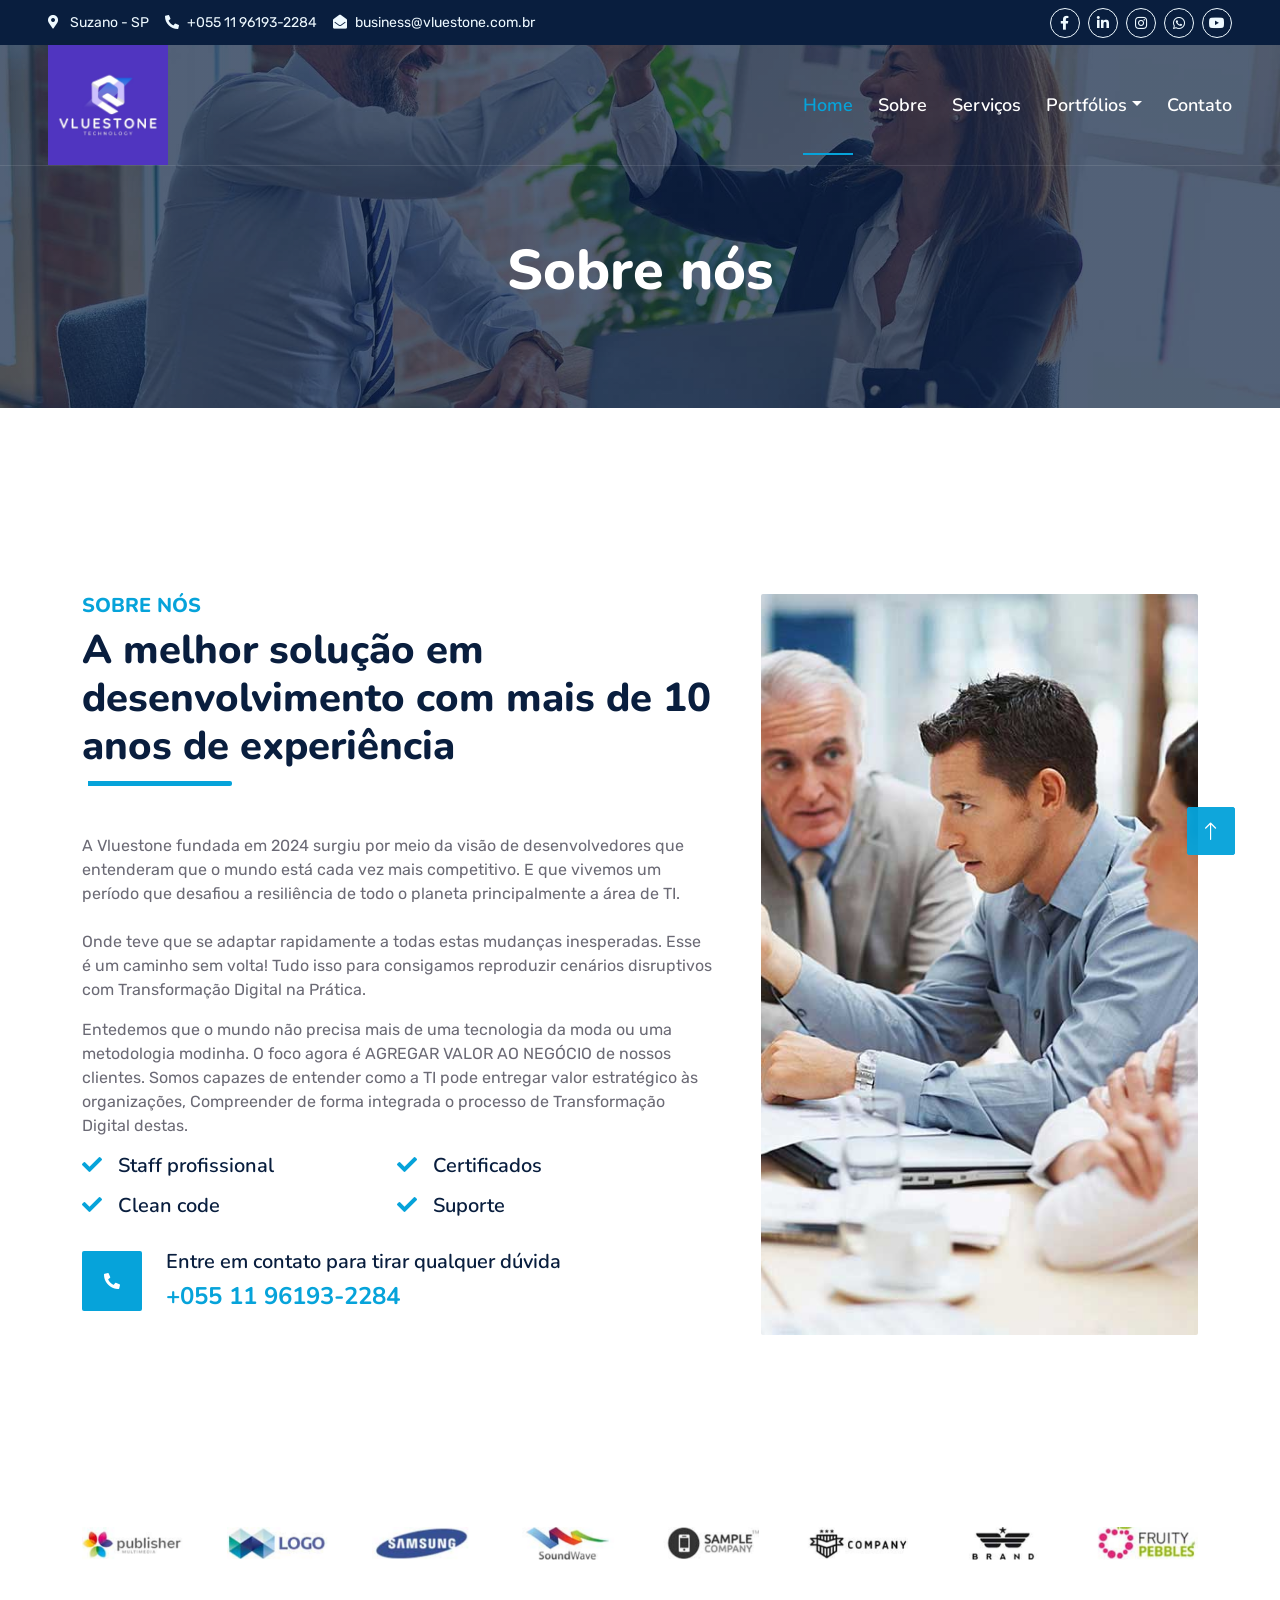
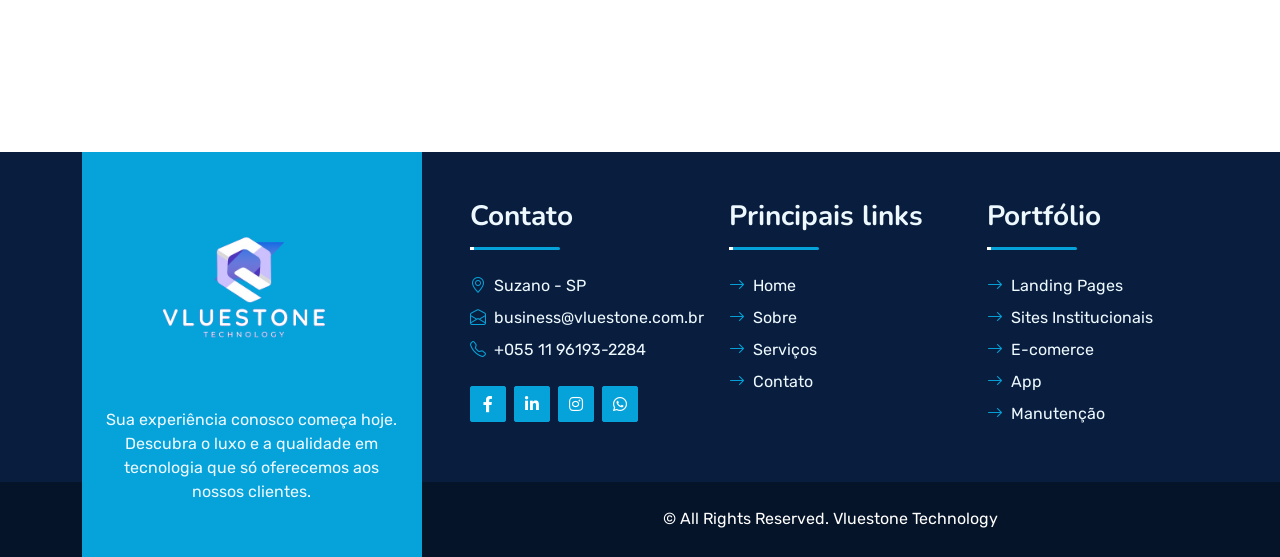
==== commit 007dd8cb: "Atualizações Foi alterado a imagem do menu; Foi editado o mapa de localização na página de contato; " ====
--- a/about.html
+++ b/about.html
@@ -68,7 +68,7 @@
     <div class="container-fluid position-relative p-0">
         <nav class="navbar navbar-expand-lg navbar-dark px-5 py-3 py-lg-0">
             <a href="index.html" class="navbar-brand p-0">
-                <img src="img/Logo 1 Transparent.png" width="120" alt="" />
+                <img src="img/Logo 1.jpg" width="120" alt="" />
             </a>
             <button class="navbar-toggler" type="button" data-bs-toggle="collapse" data-bs-target="#navbarCollapse">
                 <span class="fa fa-bars"></span>
@@ -141,7 +141,7 @@
                         <h5 class="fw-bold text-primary text-uppercase">Sobre Nós</h5>
                         <h1 class="mb-0">A melhor solução em desenvolvimento com mais de 10 anos de experiência</h1>
                     </div>
-                    <p class="mb-4">A Vluestone foi criada, por meio da visão de desenvolvedores que 
+                    <p class="mb-4">A Vluestone fundada em 2024 surgiu por meio da visão de desenvolvedores que 
                         entenderam que o mundo está cada vez mais competitivo. E que vivemos um período que desafiou
                         a resiliência de todo o planeta principalmente a área de TI.</p> 
                         
@@ -149,7 +149,7 @@
                         Tudo isso para  consigamos reproduzir cenários disruptivos com Transformação Digital 
                         na Prática. </p>
                         
-                        <p> Entendemos que o mundo não precisa mais de uma tecnologia da moda.
+                        <p> Entedemos que o mundo não precisa mais de uma tecnologia da moda ou uma metodologia modinha.
                         O foco agora é AGREGAR VALOR AO NEGÓCIO de nossos clientes. Somos capazes de entender como
                         a TI pode entregar valor estratégico às organizações, Compreender de forma integrada o 
                         processo de Transformação Digital destas. </p>
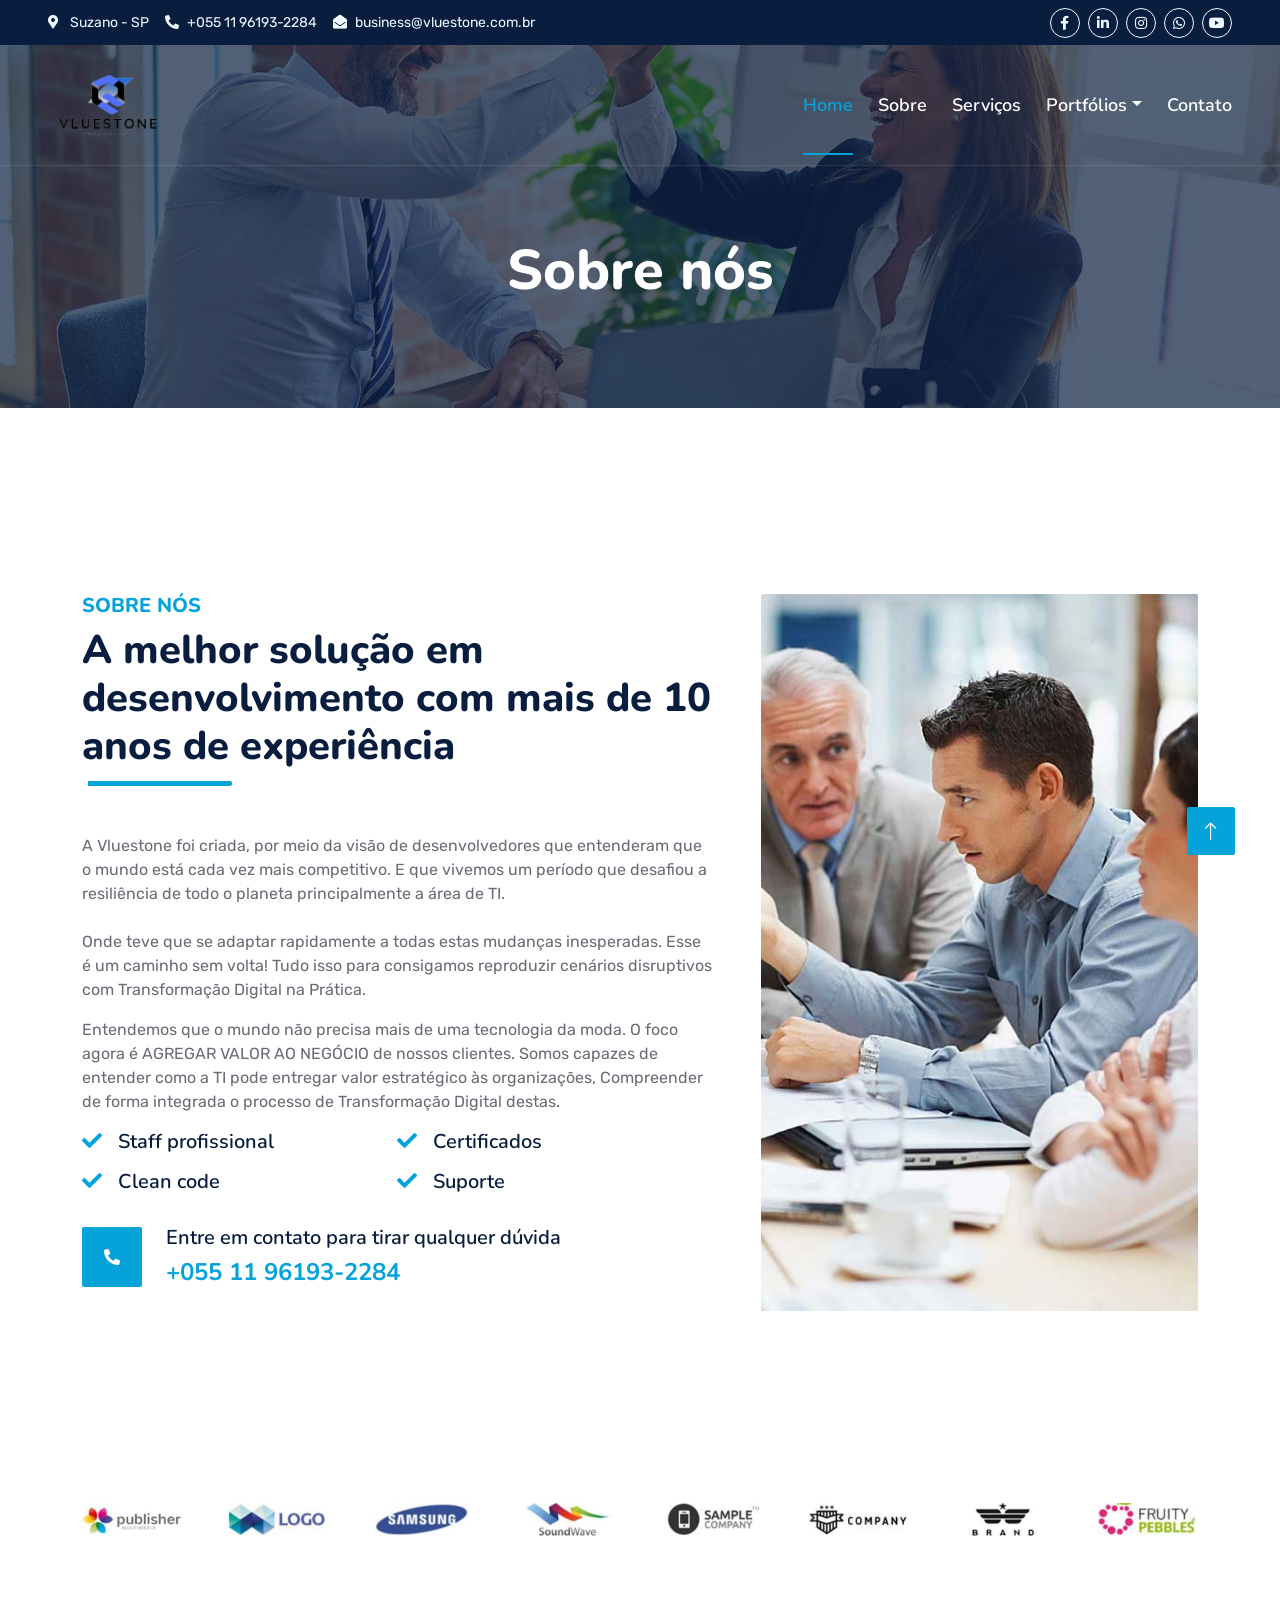
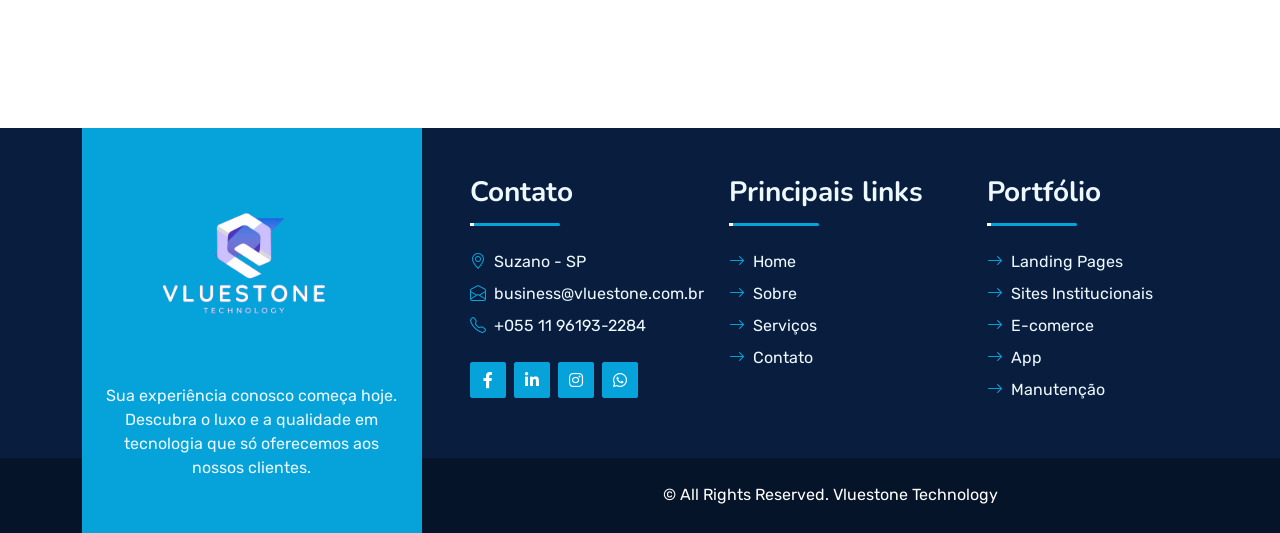
==== commit 4b037cbc: "logo part one" ====
--- a/about.html
+++ b/about.html
@@ -68,7 +68,7 @@
     <div class="container-fluid position-relative p-0">
         <nav class="navbar navbar-expand-lg navbar-dark px-5 py-3 py-lg-0">
             <a href="index.html" class="navbar-brand p-0">
-                <img src="img/Logo 1.jpg" width="120" alt="" />
+                <img src="img/Logo 3 Transparent.png" width="120" alt="" />
             </a>
             <button class="navbar-toggler" type="button" data-bs-toggle="collapse" data-bs-target="#navbarCollapse">
                 <span class="fa fa-bars"></span>
@@ -141,7 +141,7 @@
                         <h5 class="fw-bold text-primary text-uppercase">Sobre Nós</h5>
                         <h1 class="mb-0">A melhor solução em desenvolvimento com mais de 10 anos de experiência</h1>
                     </div>
-                    <p class="mb-4">A Vluestone fundada em 2024 surgiu por meio da visão de desenvolvedores que 
+                    <p class="mb-4">A Vluestone foi criada, por meio da visão de desenvolvedores que 
                         entenderam que o mundo está cada vez mais competitivo. E que vivemos um período que desafiou
                         a resiliência de todo o planeta principalmente a área de TI.</p> 
                         
@@ -149,7 +149,7 @@
                         Tudo isso para  consigamos reproduzir cenários disruptivos com Transformação Digital 
                         na Prática. </p>
                         
-                        <p> Entedemos que o mundo não precisa mais de uma tecnologia da moda ou uma metodologia modinha.
+                        <p> Entendemos que o mundo não precisa mais de uma tecnologia da moda.
                         O foco agora é AGREGAR VALOR AO NEGÓCIO de nossos clientes. Somos capazes de entender como
                         a TI pode entregar valor estratégico às organizações, Compreender de forma integrada o 
                         processo de Transformação Digital destas. </p>
--- a/css/style.css
+++ b/css/style.css
@@ -144,7 +144,9 @@
 .navbar-dark .navbar-nav .nav-link:hover,
 .navbar-dark .navbar-nav .nav-link.active {
     color: var(--primary);
-}
+    
+}
+
 
 .navbar-dark .navbar-brand h1 {
     color: #FFFFFF;
@@ -519,4 +521,8 @@
 
 
 
-/** whatsapp **/+/** whatsapp **/
+
+.teste_img{
+    background-color: #5135c083;
+}
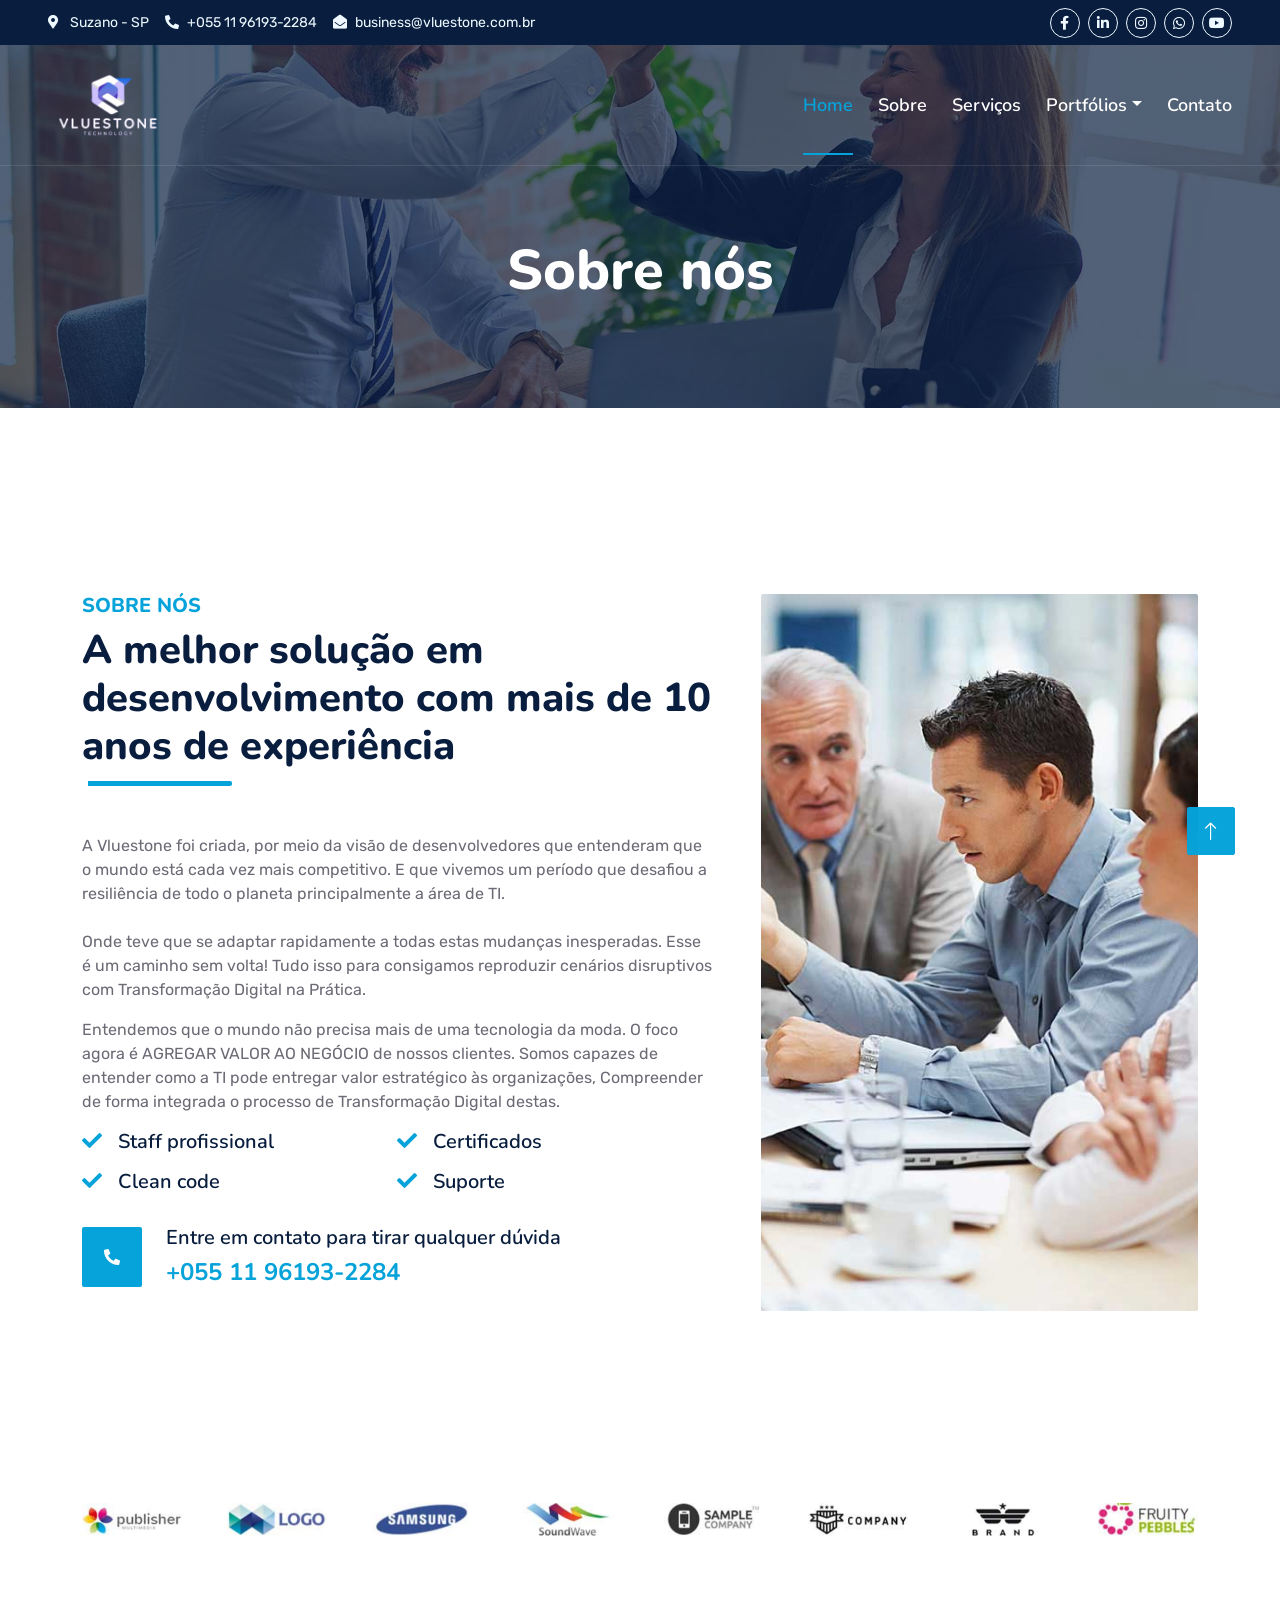
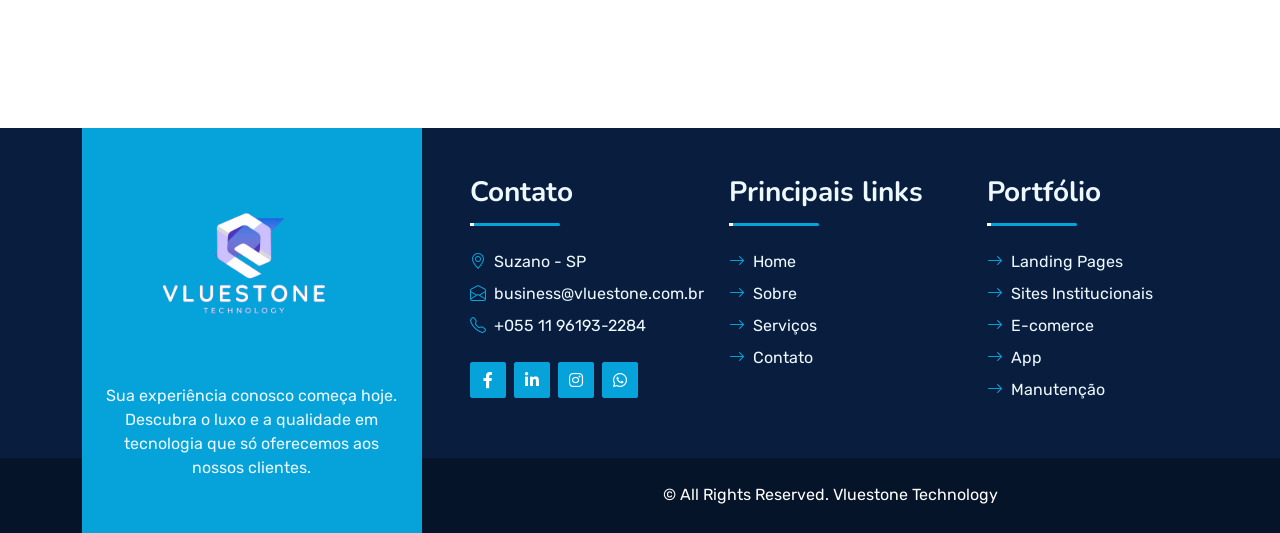
==== commit 01657eea: "actul" ====
--- a/about.html
+++ b/about.html
@@ -68,7 +68,7 @@
     <div class="container-fluid position-relative p-0">
         <nav class="navbar navbar-expand-lg navbar-dark px-5 py-3 py-lg-0">
             <a href="index.html" class="navbar-brand p-0">
-                <img src="img/Logo 3 Transparent.png" width="120" alt="" />
+                <img src="img/Logo 1 Transparent.png" width="120" alt="" />
             </a>
             <button class="navbar-toggler" type="button" data-bs-toggle="collapse" data-bs-target="#navbarCollapse">
                 <span class="fa fa-bars"></span>
--- a/css/style.css
+++ b/css/style.css
@@ -525,4 +525,12 @@
 
 .teste_img{
     background-color: #5135c083;
+}
+
+/** Contact **/ 
+
+@media (max-width: 480px) {
+    iframe {
+        width: 350px;
+    }
 }
